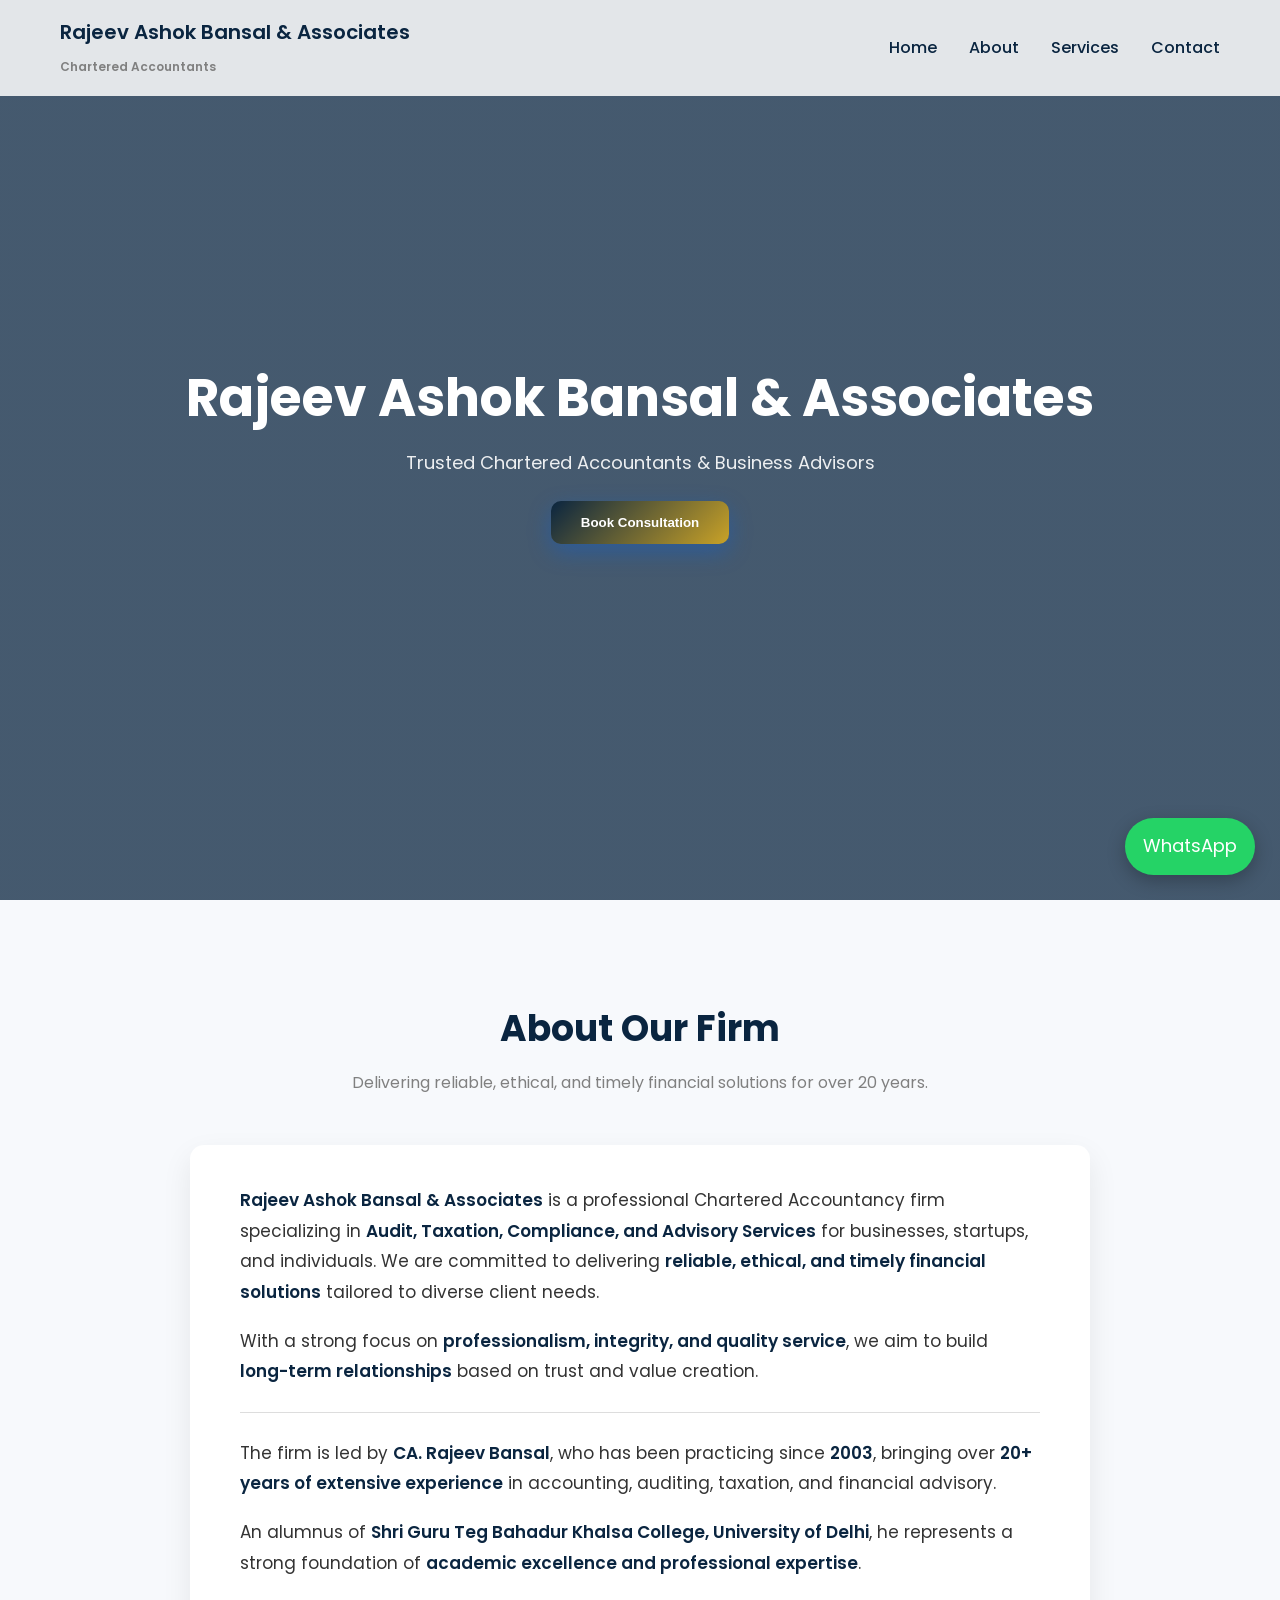
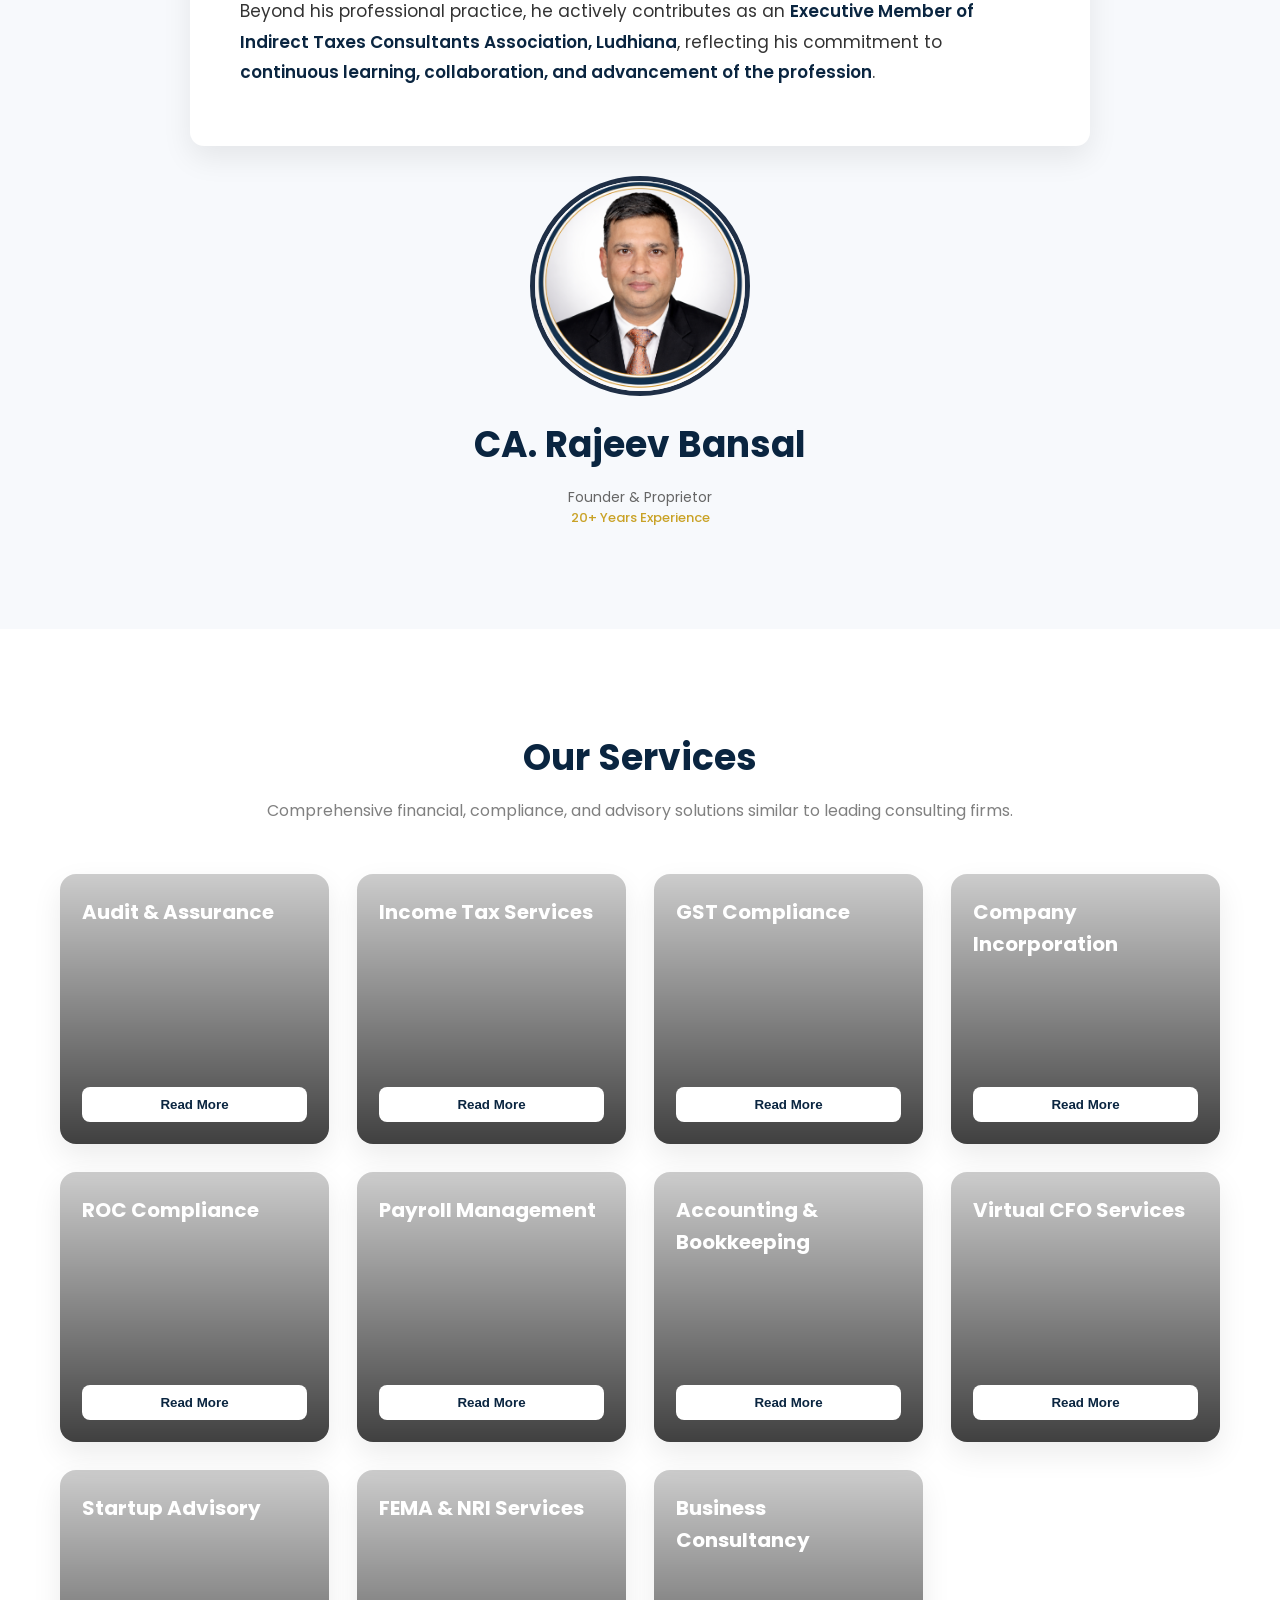
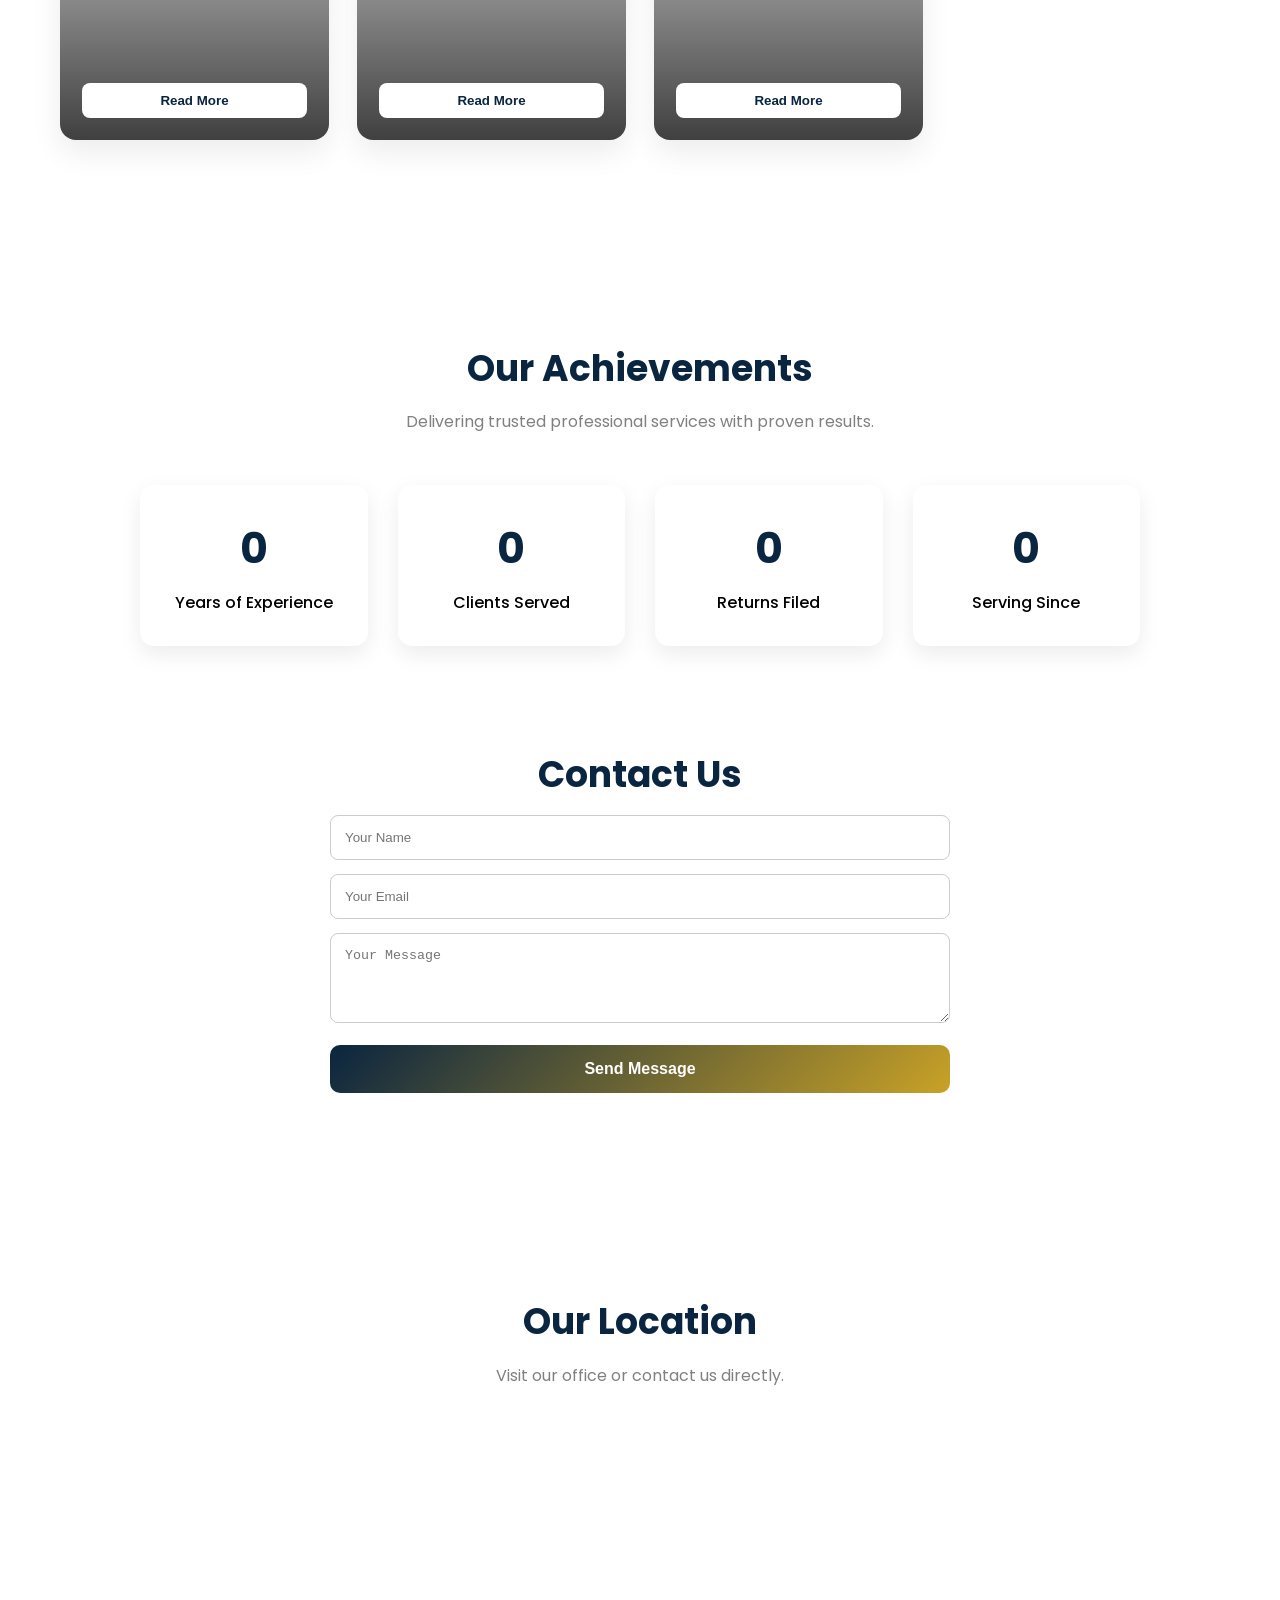
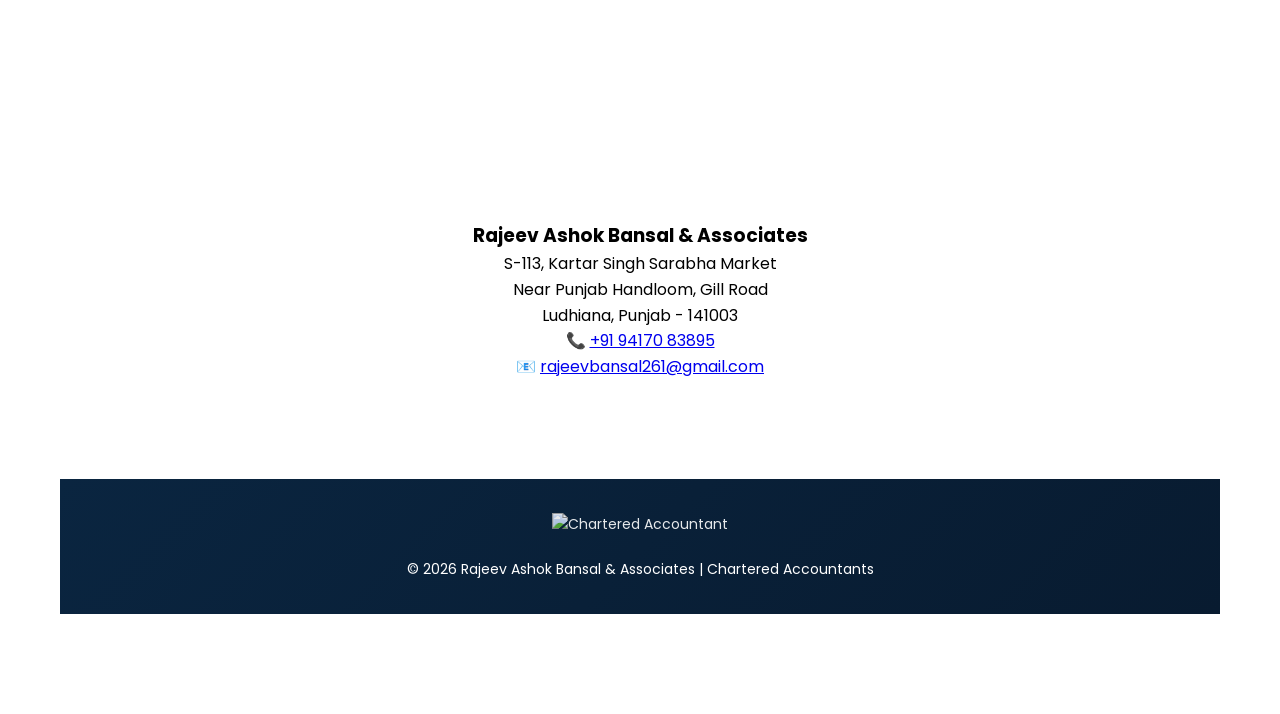
==== index.html @ c1b46bd1 "Update index.html" ====
<!DOCTYPE html>
<html lang="en">
<head>
<meta charset="UTF-8">
<meta name="viewport" content="width=device-width, initial-scale=1.0">
<title>Rajeev Ashok Bansal & Associates | Chartered Accountants</title>

<link href="https://fonts.googleapis.com/css2?family=Poppins:wght@300;400;500;600;700&display=swap" rel="stylesheet">
<link rel="stylesheet" href="https://unpkg.com/aos@2.3.1/dist/aos.css"/>


<style>

:root {
  --primary: #0A2540;
  --dark: #0A2540;
  --light: #F9FAFB;
  --accent: #C9A227;
}

* {
  margin: 0;
  padding: 0;
  box-sizing: border-box;
}

html {
  scroll-behavior: smooth;
}

body {
  font-family: 'Poppins', sans-serif;
  line-height: 1.6;
 background: #F4F6F9;
}

.container {
  max-width: 1200px;
  margin: auto;
}

/* HEADER */

header {
  position: fixed;
  width: 100%;
  top: 0;
  z-index: 1000;
  display: flex;
  justify-content: space-between;
  align-items: center;
  padding: 16px 60px;
  backdrop-filter: blur(14px);
  background: rgba(255,255,255,0.85);
  transition: all 0.3s ease;
}

header.sticky {
  box-shadow: 0 6px 25px rgba(0,0,0,0.1);
}

.logo {
  font-size: 20px;
  font-weight: 600;
  color: var(--dark);
}

.sub-logo {
  font-size: 12px;
  color: gray;
}

nav a {
  margin-left: 28px;
  text-decoration: none;
  color: var(--dark);
  font-weight: 500;
  position: relative;
  transition: 0.3s;
}

nav a:hover {
  color: var(--primary);
}

nav a::after {
  content: "";
  position: absolute;
  width: 0%;
  height: 2px;
  bottom: -6px;
  left: 0;
  background: var(--primary);
  transition: 0.3s;
}

nav a:hover::after {
  width: 100%;
}

/* HERO */

.hero {
  height: 100vh;
  background: linear-gradient(rgba(10,37,64,0.75), rgba(10,37,64,0.75)),
  url("https://images.unsplash.com/photo-1554224154-26032ffc0d07") center/cover;
  display: flex;
  align-items: center;
  justify-content: center;
  text-align: center;
  color: white;
}

.hero h1 {
  font-size: 52px;
  font-weight: 700;
  animation: fadeSlide 1.2s ease forwards;
}

.hero p {
  margin-top: 10px;
  font-size: 18px;
  opacity: 0.9;
}

.hero button {
  margin-top: 24px;
  padding: 14px 30px;
  border-radius: 10px;
  border: none;
  background: linear-gradient(135deg, var(--primary), var(--accent));
  color: white;
  cursor: pointer;
  font-weight: 600;
  transition: all 0.3s ease;
  box-shadow: 0 8px 22px rgba(11,94,215,0.4);
}

.hero button:hover {
  transform: translateY(-3px) scale(1.03);
}

@keyframes fadeSlide {
  from {
    opacity: 0;
    transform: translateY(40px);
  }
  to {
    opacity: 1;
    transform: translateY(0);
  }
}

section {
  padding: 100px 60px;
}

h2 {
  text-align: center;
  margin-bottom: 12px;
  font-size: 36px;
  color: var(--dark);
}

.subtitle {
  text-align: center;
  color: gray;
  margin-bottom: 50px;
  font-size: 16px;
}

/* SERVICES */

.services {
  background: #FFFFFF;
}

.service-grid {
  display: grid;
  grid-template-columns: repeat(auto-fit, minmax(260px, 1fr));
  gap: 28px;
}

.card {
  height: 270px;
  background-size: cover;
  background-position: center;
  border-radius: 16px;
  overflow: hidden;
  position: relative;
  transition: all 0.35s ease;
}

.card::before {
  content: "";
  position: absolute;
  inset: 0;
  background: linear-gradient(to top, rgba(0,0,0,0.75), rgba(0,0,0,0.2));
}

.card:hover {
  transform: translateY(-8px) scale(1.02);
  box-shadow: 0 18px 40px rgba(0,0,0,0.25);
}

.card-inner {
  height: 100%;
  color: white;
  padding: 22px;
  display: flex;
  flex-direction: column;
  justify-content: space-between;
  position: relative;
  z-index: 1;
}

.card h3 {
  font-size: 20px;
}

.card button {
  padding: 10px;
  border-radius: 8px;
  border: none;
  background: white;
  color: var(--dark);
  font-weight: 600;
  cursor: pointer;
  transition: 0.3s;
}

.card button:hover {
  background: var(--primary);
  color: white;
}

.card-popup {
  display: none;
  position: absolute;
  top: 12%;
  left: 8%;
  right: 8%;
  background: white;
  color: black;
  padding: 22px;
  border-radius: 12px;
  box-shadow: 0 15px 35px rgba(0,0,0,0.3);
  animation: popupFade 0.3s ease;
}

@keyframes popupFade {
  from { opacity: 0; transform: scale(0.95); }
  to { opacity: 1; transform: scale(1); }
}

.card-popup.open {
  display: block;
}

.close-popup {
  float: right;
  font-size: 20px;
  cursor: pointer;
}

/* WHY US */

.why-grid {
  display: grid;
  grid-template-columns: repeat(auto-fit, minmax(200px, 1fr));
  gap: 24px;
  text-align: center;
}

.why-grid div {
  background: white;
  padding: 28px;
  border-radius: 14px;
  box-shadow: 0 10px 25px rgba(0,0,0,0.08);
  font-weight: 600;
  transition: all 0.3s ease;
}

.why-grid div:hover {
  transform: translateY(-6px) scale(1.03);
}

/* CONTACT */

.contact {
  background: #FFFFFF;
}
  
 .contact form {
  max-width: 620px;
  margin: auto;
}

.contact input,
.contact textarea {
  width: 100%;
  padding: 14px;
  margin-bottom: 14px;
  border-radius: 8px;
  border: 1px solid #ccc;
  transition: 0.3s;
}

.contact input:focus,
.contact textarea:focus {
  border-color: var(--primary);
  outline: none;
  box-shadow: 0 0 0 2px rgba(11,94,215,0.15);
}

.contact button {
  width: 100%;
  padding: 15px;
  font-size: 16px;
  border-radius: 10px;
  border: none;
  background: linear-gradient(135deg, var(--primary), var(--accent));
  color: white;
  font-weight: 600;
  cursor: pointer;
  transition: 0.3s;
}

.contact button:hover {
  transform: translateY(-2px);
}

/* FOOTER */

footer {
  background: linear-gradient(135deg, #0a2540, #081b30);
  color: white;
  text-align: center;
  padding: 34px;
  font-size: 14px;
}

/* WHATSAPP BUTTON */

.whatsapp {
  position: fixed;
  bottom: 25px;
  right: 25px;
  background: #25D366;
  color: white;
  padding: 14px 18px;
  border-radius: 50px;
  font-size: 18px;
  text-decoration: none;
  box-shadow: 0 6px 18px rgba(0,0,0,0.25);
  animation: pulse 2s infinite;
}

@keyframes pulse {
  0% { box-shadow: 0 0 0 0 rgba(37,211,102,0.7); }
  70% { box-shadow: 0 0 0 15px rgba(37,211,102,0); }
  100% { box-shadow: 0 0 0 0 rgba(37,211,102,0); }
}

/* MOBILE */

@media(max-width:768px) {

header {
  padding: 12px 20px;
}

.hero h1 {
  font-size: 34px;
}

section {
  padding: 80px 22px;
}

}

/* LOADING SCREEN */

#loader {
  position: fixed;
  top: 0;
  left: 0;
  width: 100%;
  height: 100%;
  background: white;
  display: flex;
  justify-content: center;
  align-items: center;
  z-index: 9999;
  transition: opacity 0.6s ease;
}

.loader-spinner {
  width: 60px;
  height: 60px;
  border: 6px solid #f3f3f3;
  border-top: 6px solid #0b5ed7;
  border-radius: 50%;
  animation: spin 1s linear infinite;
}

@keyframes spin {
  0% { transform: rotate(0deg); }
  100% { transform: rotate(360deg); }
}


/* ABOUT SECTION IMPROVEMENT */

.about-container {
  max-width: 900px;
  margin: auto;
  background: white;
  padding: 40px 50px;
  border-radius: 14px;
  box-shadow: 0 8px 25px rgba(0,0,0,0.08);
  line-height: 1.8;
  font-size: 17px;
  color: #333;
}

.about-container p {
  margin-bottom: 18px;
  text-align: left;
}

#about {
  background: #f7f9fc;
}

 .about-container {
    overflow: hidden;   /* stops image spilling out */
    text-align: center;
} 
.about-container strong {
    color: #0A2540;
    font-weight: 600;
}

.about-container hr {
    margin: 25px 0;
    border: none;
    height: 1px;
    background: #ddd;
}
.card, .about-container, .stats-grid div {
    box-shadow: 0 12px 30px rgba(0,0,0,0.08);
}
  
/* STATS SECTION */

.stats {
  background: #ffffff;
  text-align: center;
}

.stats-grid {
  display: grid;
  grid-template-columns: repeat(auto-fit, minmax(220px, 1fr));
  gap: 30px;
  max-width: 1000px;
  margin: auto;
}

.stats-grid div {
  background: white;
  padding: 30px;
  border-radius: 14px;
  box-shadow: 0 8px 22px rgba(0,0,0,0.08);
  transition: 0.3s;
}

.stats-grid div:hover {
  transform: translateY(-6px);
}

.counter {
  font-size: 42px;
  font-weight: 700;
  color: var(--primary);
}

.stats-grid p {
  margin-top: 8px;
  font-weight: 500;
}
  
.profile-section {
    text-align: center;
    margin-top: 30px;
}

.profile-section h2,
.profile-section p {
    text-align: center;
}
  
/* Circle container */
.profile-wrapper {
    width: 220px;
    height: 220px;
    margin: 20px auto;
    border-radius: 50%;
    overflow: hidden;
    border: 5px solid #1f2f46;
}

/* Image inside */
.profile-wrapper img {
    width: 100%;
    height: 100%;
    object-fit: cover;
    object-position: 55% center; /* 🔥 shifts image LEFT → fixes right cut */
}

 .designation {
  font-size: 14px;
  color: #666;
}

.experience {
  font-size: 13px;
  color: #C9A227;
  font-weight: 500;
}
  
/* MOBILE NAVBAR FIX */

.menu-toggle {
  display: none;
  font-size: 26px;
  cursor: pointer;
  font-weight: bold;
}

/* Mobile Responsive Navbar */

@media (max-width: 768px) {

  header {
    flex-direction: column;
    align-items: flex-start;
  }

  .logo {
    font-size: 16px;
    line-height: 1.3;
  }

  .sub-logo {
    font-size: 11px;
  }

  nav {
    width: 100%;
    display: none;
    flex-direction: column;
    margin-top: 10px;
  }

  nav a {
    margin: 12px 0;
    padding: 10px 0;
    border-bottom: 1px solid #eee;
    width: 100%;
  }

  nav.active {
    display: flex;
  }

  .menu-toggle {
    display: block;
    position: absolute;
    right: 20px;
    top: 18px;
  }

}
  
body {
  overflow-x: hidden;
}

.footer-ca-logo {
  width: 40px;
  opacity: 0.9;
}
  
</style>


</head>

<body>

<div id="loader">
  <div class="loader-spinner"></div>
</div>
  
<header>

<div class="logo">
Rajeev Ashok Bansal & Associates<br>
<span class="sub-logo">Chartered Accountants</span>
</div>

<div class="menu-toggle" onclick="toggleMenu()">
☰
</div>

<nav id="navMenu">
<a href="#">Home</a>
<a href="#about">About</a>
<a href="#services">Services</a>
<a href="#contact">Contact</a>
</nav>

</header>

<section class="hero">

<div data-aos="fade-up">

<h1>
Rajeev Ashok Bansal & Associates
</h1>

<p>
Trusted Chartered Accountants & Business Advisors
</p>

<button onclick="location.href='#contact'">
Book Consultation
</button>

</div>

</section>

<section id="about">

<h2>
About Our Firm
</h2>

<p class="subtitle">
Delivering reliable, ethical, and timely financial solutions for over 20 years.
</p>

<div class="about-container">

<p>
<strong>Rajeev Ashok Bansal & Associates</strong> is a professional Chartered Accountancy firm specializing in 
<strong>Audit, Taxation, Compliance, and Advisory Services</strong> for businesses, startups, and individuals.
We are committed to delivering <strong>reliable, ethical, and timely financial solutions</strong> tailored to diverse client needs.
</p>

<p>
With a strong focus on <strong>professionalism, integrity, and quality service</strong>, we aim to build 
<strong>long-term relationships</strong> based on trust and value creation.
</p>

<hr>

<p>
The firm is led by <strong>CA. Rajeev Bansal</strong>, who has been practicing since <strong>2003</strong>, 
bringing over <strong>20+ years of extensive experience</strong> in accounting, auditing, taxation, and financial advisory.
</p>

<p>
An alumnus of <strong>Shri Guru Teg Bahadur Khalsa College, University of Delhi</strong>, 
he represents a strong foundation of <strong>academic excellence and professional expertise</strong>.
</p>

<p>
Beyond his professional practice, he actively contributes as an <strong>Executive Member of Indirect Taxes Consultants Association, Ludhiana</strong>, 
reflecting his commitment to <strong>continuous learning, collaboration, and advancement of the profession</strong>.
</p>

</div>
  
<div class="profile-section">

    <div class="profile-wrapper">
        <img src="rajeev bansal.png" alt="CA Rajeev Bansal">
    </div>

   <h2>CA. Rajeev Bansal</h2>
<p class="designation">Founder & Proprietor</p>
<p class="experience">20+ Years Experience</p>

</div>
  
</section> 
</section>

<section id="services" class="services">

<h2>
Our Services
</h2>

<p class="subtitle">
Comprehensive financial, compliance, and advisory solutions similar to leading consulting firms.
</p>

<div class="service-grid" id="service-grid"></div>

</section>

<section class="stats">

<h2>
Our Achievements
</h2>

<p class="subtitle">
Delivering trusted professional services with proven results.
</p>

<div class="stats-grid">

<div>
<h3 class="counter" data-target="23">0</h3>
<p>Years of Experience</p>
</div>

<div>
<h3 class="counter" data-target="500">0</h3>
<p>Clients Served</p>
</div>

<div>
<h3 class="counter" data-target="100000">0</h3>
<p>Returns Filed</p>
</div>

<div>
<h3 class="counter" data-target="2003">0</h3>
<p>Serving Since</p>
</div>

</div>

<section id="contact" class="contact">

<h2>
Contact Us
</h2>

<form action="https://formspree.io/f/xbdpdnka" method="POST">

<input type="hidden" name="_subject" value="New Message from Website">

<input type="hidden" name="_captcha" value="false">

<input type="text" name="name" placeholder="Your Name" required>

<input type="email" name="email" placeholder="Your Email" required>

<textarea name="message" placeholder="Your Message" rows="4"></textarea>

<button type="submit">
Send Message
</button>

<input type="hidden" name="_next" value="thank-you.html">
  
</form>

</section>

<section id="location">

<h2>
Our Location
</h2>

<p class="subtitle">
Visit our office or contact us directly.
</p>

<div style="max-width:1000px;margin:auto;text-align:center;">

<iframe
src="https://www.google.com/maps/embed?pb=!1m18!1m12!1m3!1d1513.2771024886206!2d75.85863685131935!3d30.88309796973132!2m3!1f0!2f0!3f0!3m2!1i1024!2i768!4f13.1!3m3!1m2!1s0x391a830008ca4421%3A0x677d862025a2feba!2sCA%20Rajeev%20Ashok%20Bansal%20%26%20Associates!5e0!3m2!1sen!2sin!4v1774724989413!5m2!1sen!2sin"
width="100%"
height="350"
style="border:0;border-radius:12px;"
allowfullscreen=""
loading="lazy"
referrerpolicy="no-referrer-when-downgrade">
</iframe>

<br><br>

<h3>
Rajeev Ashok Bansal & Associates
</h3>

<p>
S-113, Kartar Singh Sarabha Market<br>
Near Punjab Handloom, Gill Road<br>
Ludhiana, Punjab - 141003
</p>

<p>
📞 <a href="tel:+919417083895">
+91 94170 83895
</a>
</p>

<p>
📧 <a href="mailto:rajeevbansal261@gmail.com">
rajeevbansal261@gmail.com
</a>
</p>

</div>

</section>
<footer>

<img src="ca-logo.jpg"
alt="Chartered Accountant"
class="footer-ca-logo">

<br><br>

© 2026 Rajeev Ashok Bansal & Associates | Chartered Accountants

</footer>

<a class="whatsapp" href="https://wa.me/919417083895" target="_blank">
WhatsApp
</a>

<script src="https://unpkg.com/aos@2.3.1/dist/aos.js"></script>

<script>

AOS.init({
  duration: 1000,
  once: true
});

window.addEventListener("scroll", function () {
  document.querySelector("header")
  .classList.toggle("sticky", window.scrollY > 50);
});

const services = [

{
id: "audit",
name: "Audit & Assurance",
img: "https://images.unsplash.com/photo-1554224155-8d04cb21cd6c?w=600",
desc: "Statutory audit, internal audit, tax audit, and compliance reviews for businesses."
},

{
id: "tax",
name: "Income Tax Services",
img: "https://images.unsplash.com/photo-1579621970563-ebec7560ff3e?w=600",
desc: "Income tax return filing, planning, and advisory for individuals and companies."
},

{
id: "gst",
name: "GST Compliance",
img: "https://images.unsplash.com/photo-1554224154-22dec7ec8818?w=600",
desc: "GST registration, return filing, reconciliation, and litigation support."
},

{
id: "company",
name: "Company Incorporation",
img: "https://images.unsplash.com/photo-1454165804606-c3d57bc86b40?w=600",
desc: "Private limited company, LLP, and startup registration services."
},

{
id: "roc",
name: "ROC Compliance",
img: "https://images.unsplash.com/photo-1552664730-d307ca884978?w=600",
desc: "Annual filings, director compliance, and corporate governance support."
},

{
id: "payroll",
name: "Payroll Management",
img: "https://images.unsplash.com/photo-1497366216548-37526070297c?w=600",
desc: "Salary processing, PF, ESI compliance, and payroll outsourcing."
},

{
id: "accounting",
name: "Accounting & Bookkeeping",
img: "https://images.unsplash.com/photo-1554224155-1696413565d3?w=600",
desc: "Complete accounting and bookkeeping services for SMEs and startups."
},

{
id: "vcfo",
name: "Virtual CFO Services",
img: "https://images.unsplash.com/photo-1591696331111-ef9586a5b17a?w=600",
desc: "Financial planning, MIS reporting, budgeting, and strategic advisory."
},

{
id: "startup",
name: "Startup Advisory",
img: "https://images.unsplash.com/photo-1559136555-9303baea8ebd?w=600",
desc: "Business structuring, funding support, and compliance setup."
},

{
id: "fema",
name: "FEMA & NRI Services",
img: "https://images.unsplash.com/photo-1526304640581-d334cdbbf45e?w=600",
desc: "FEMA compliance, NRI taxation, and foreign investment advisory."
},

{
id: "consulting",
name: "Business Consultancy",
img: "https://images.unsplash.com/photo-1450101499163-c8848c66ca85?w=600",
desc: "Strategic planning, risk management, and business growth advisory."
}

];

const grid = document.getElementById("service-grid");

services.forEach(svc => {

const card = document.createElement("div");

card.className = "card";

card.style.backgroundImage =
`url('${svc.img}')`;

card.innerHTML = `

<div class="card-inner">

<h3>${svc.name}</h3>

<button onclick="togglePopup(event, '${svc.id}')">
Read More
</button>

<div class="card-popup" id="popup-${svc.id}">

<span class="close-popup"
onclick="closePopup(event, '${svc.id}')">
×
</span>

${svc.desc}

</div>

</div>

`;

grid.appendChild(card);

});

function togglePopup(e, id) {

 e.stopPropagation();

 const popup = document
 .getElementById("popup-" + id);

 document
 .querySelectorAll(".card-popup.open")
 .forEach(p => p.classList.remove("open"));

 popup.classList.toggle("open");

}

function closePopup(e, id) {

 e.stopPropagation();

 document
 .getElementById("popup-" + id)
 .classList.remove("open");

}

</script>

<script>

window.addEventListener("load", function () {

  const loader = document.getElementById("loader");

  loader.style.opacity = "0";

  setTimeout(function () {
    loader.style.display = "none";
  }, 600);

});

</script>

<script>

const counters = document.querySelectorAll('.counter');

let started = false;

const startCounting = () => {
  if (started) return; // prevent repeat
  started = true;

  counters.forEach(counter => {
    counter.innerText = '0';

    const updateCounter = () => {
      const target = +counter.getAttribute('data-target');
      const current = +counter.innerText;
      const increment = target / 100;

      if (current < target) {
        counter.innerText = Math.ceil(current + increment);
        setTimeout(updateCounter, 20);
      } else {
        counter.innerText = target + "+";
}
    };

    updateCounter();
  });
};

const observer = new IntersectionObserver((entries) => {
  entries.forEach(entry => {
    if (entry.isIntersecting) {
      startCounting();
    }
  });
}, {
  threshold: 0.5
});

observer.observe(document.querySelector('.stats'));
</script>

</script>
  
<script>

function toggleMenu() {

  const menu =
  document.getElementById("navMenu");

  menu.classList.toggle("active");

}

</script>
  
</body>
</html>
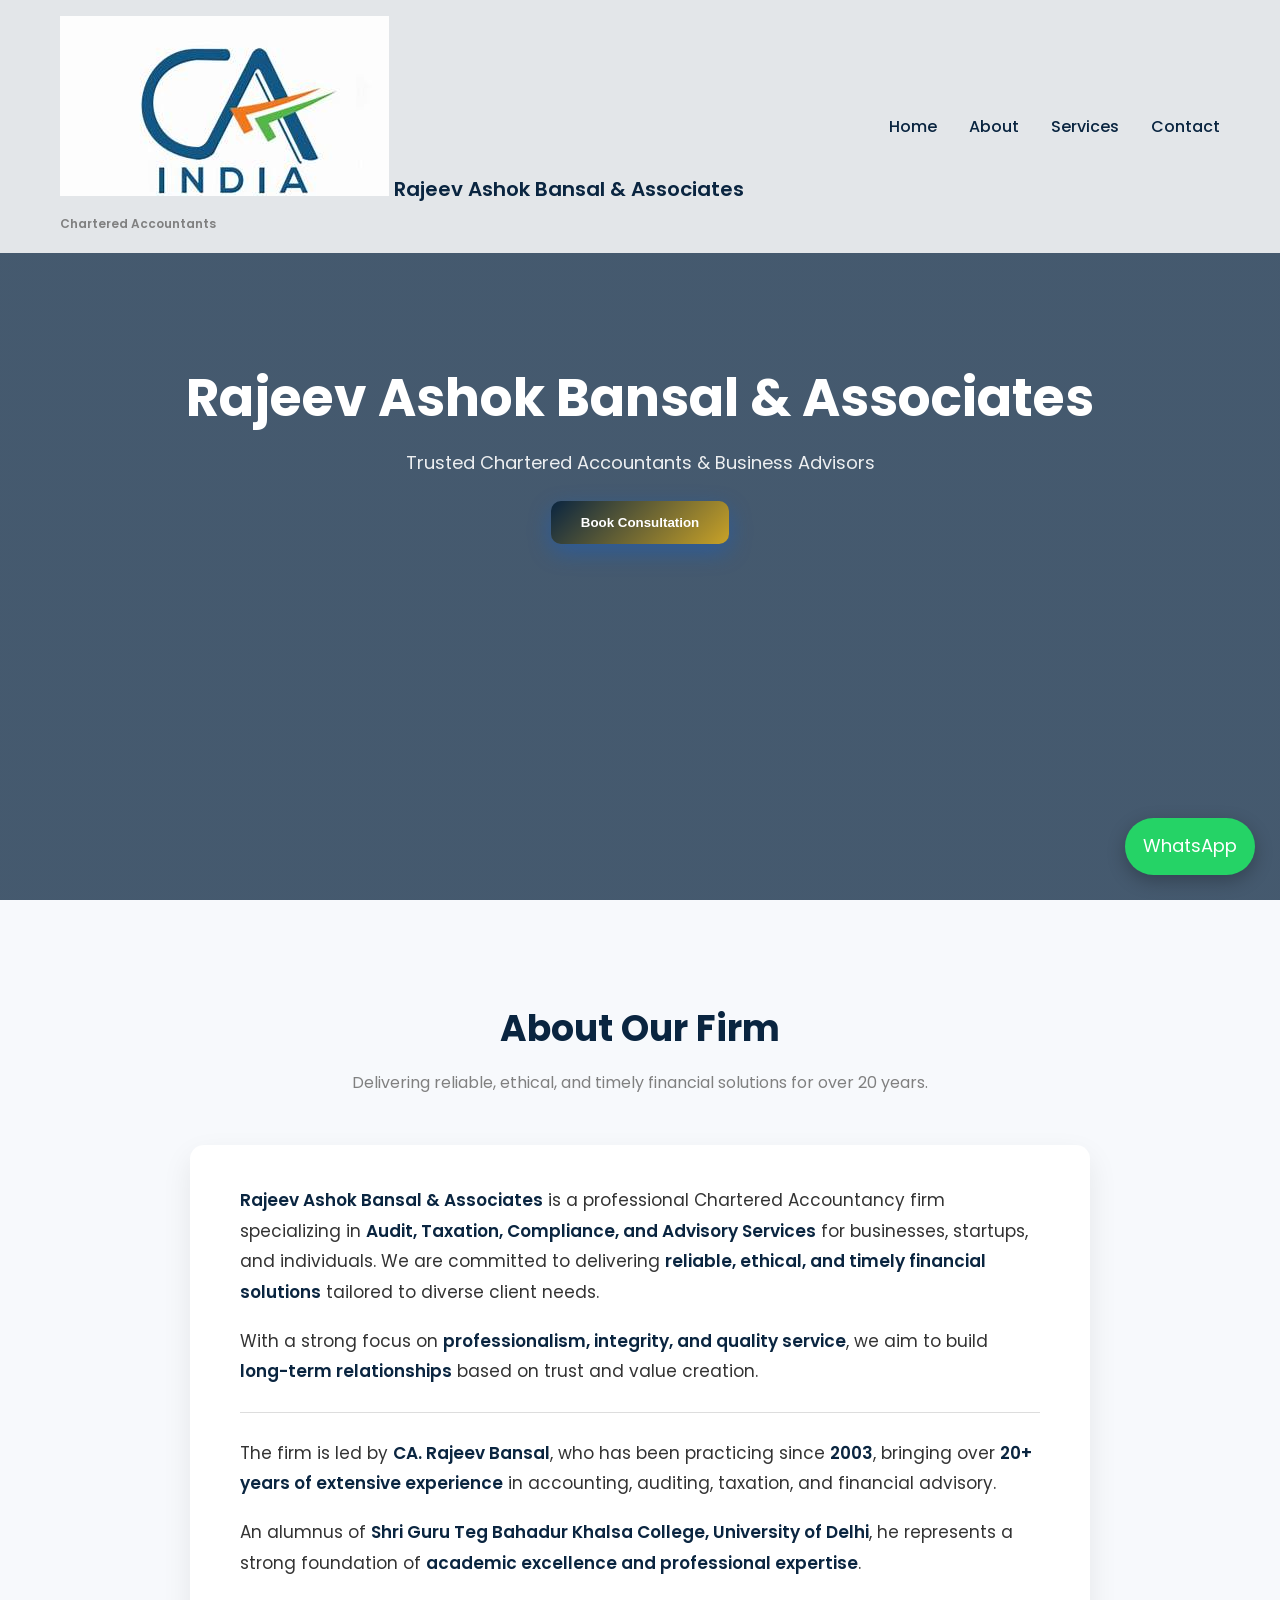
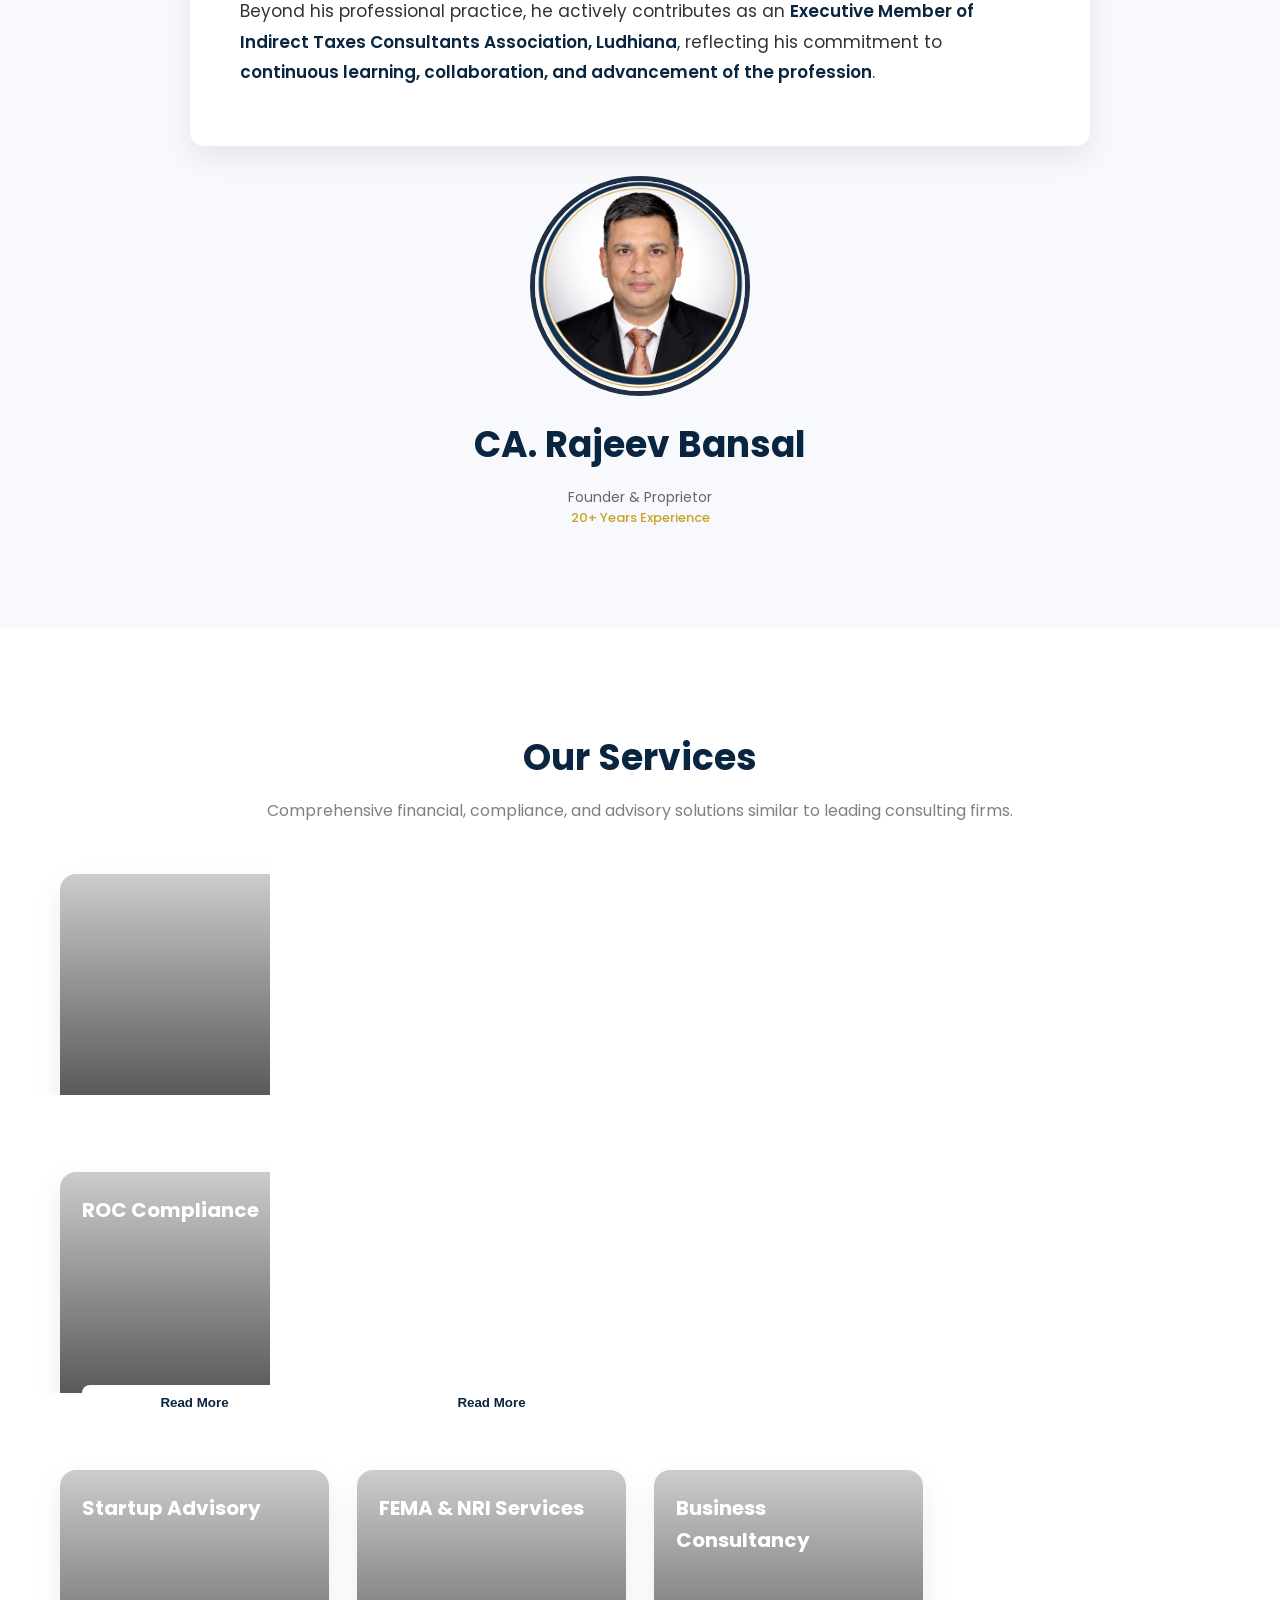
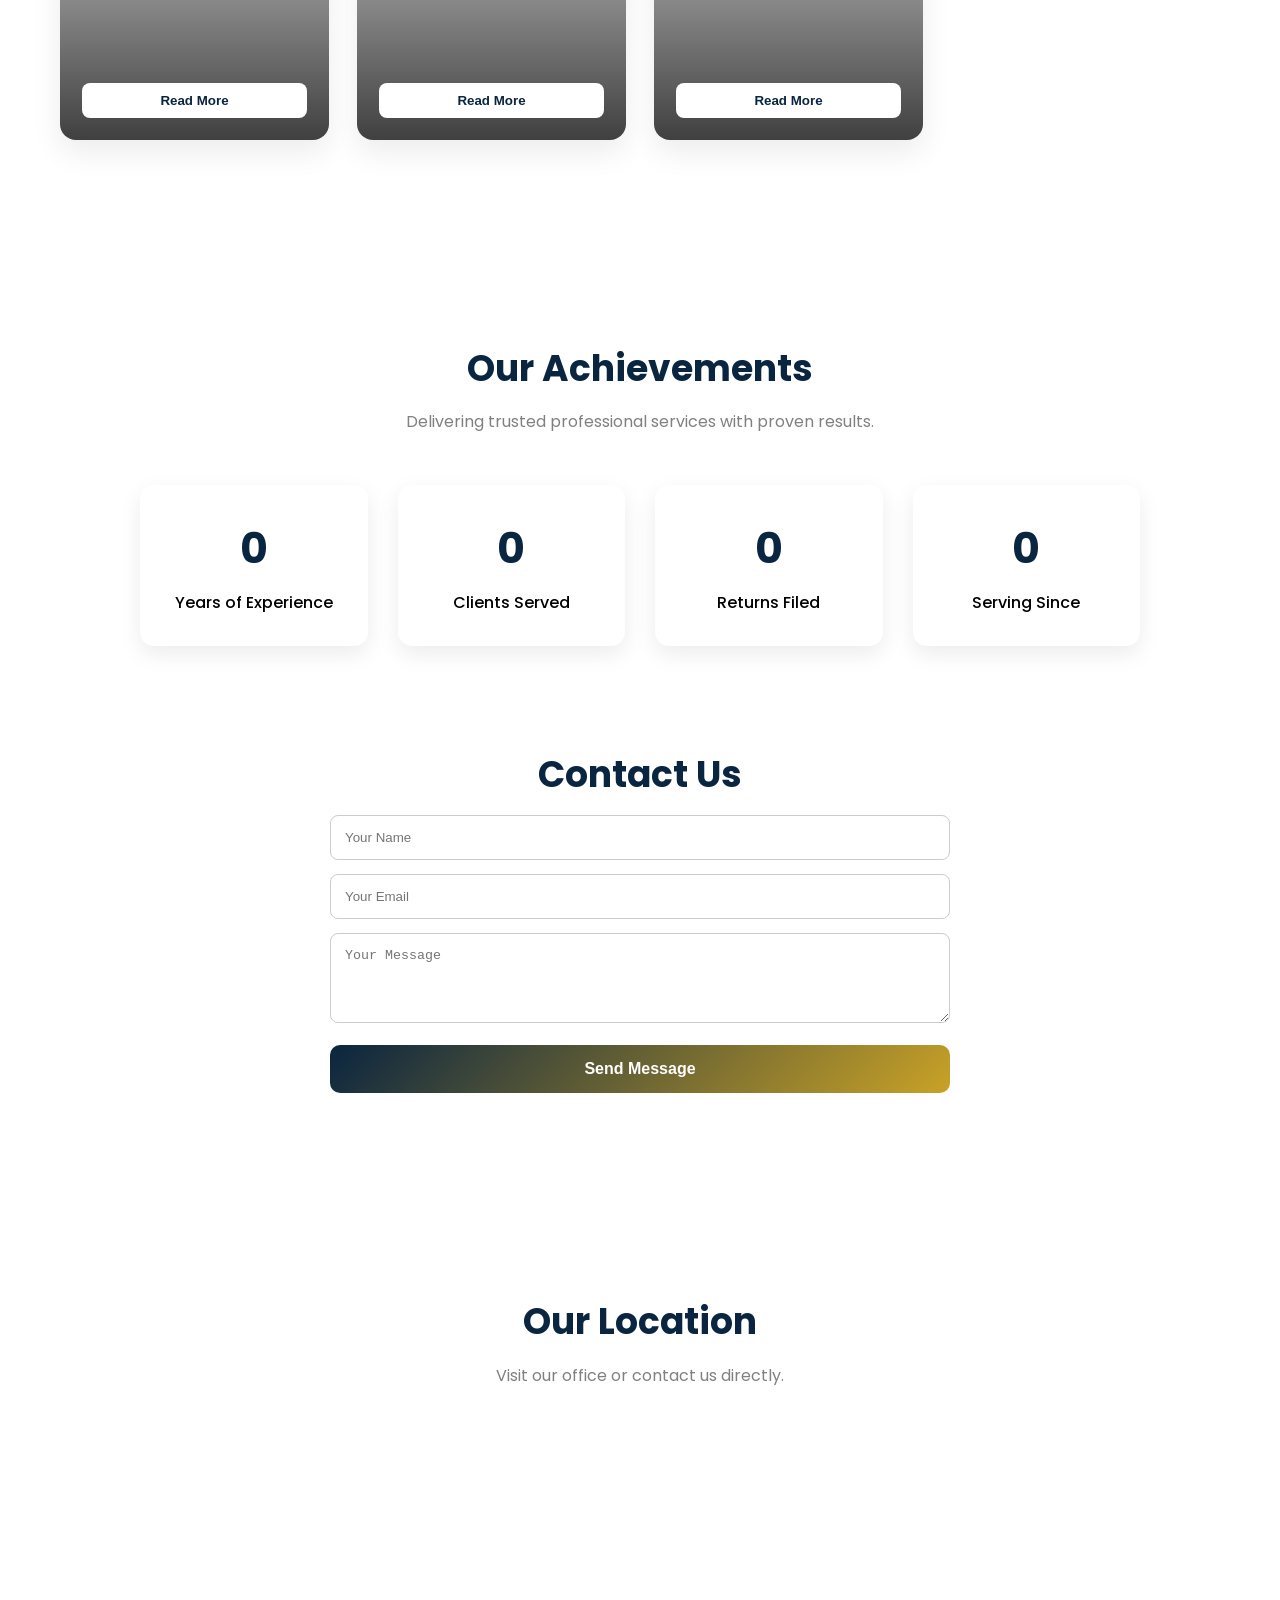
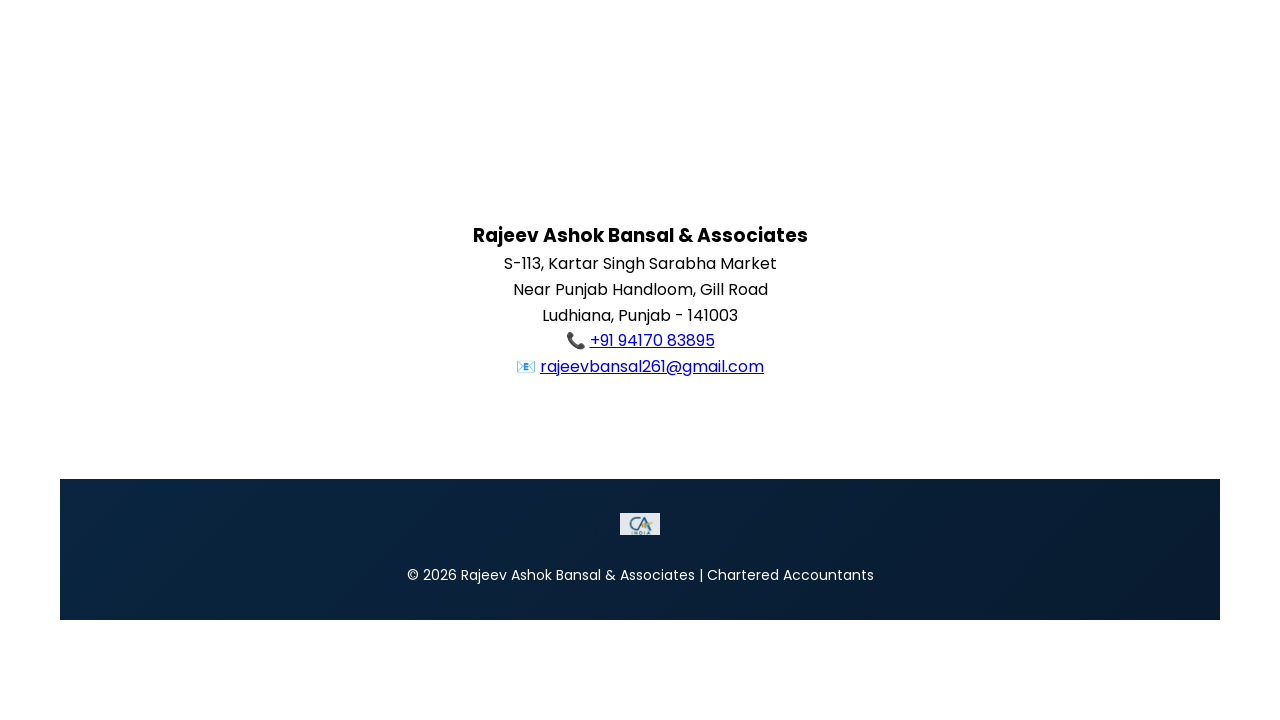
==== commit 8eeb7bc1: "Update index.html" ====
--- a/index.html
+++ b/index.html
@@ -607,8 +607,17 @@
 <header>
 
 <div class="logo">
-Rajeev Ashok Bansal & Associates<br>
-<span class="sub-logo">Chartered Accountants</span>
+
+<img src="ca-logo.jpg"
+alt="CA"
+class="header-ca-logo">
+
+Rajeev Ashok Bansal & Associates
+<br>
+<span class="sub-logo">
+Chartered Accountants
+</span>
+
 </div>
 
 <div class="menu-toggle" onclick="toggleMenu()">
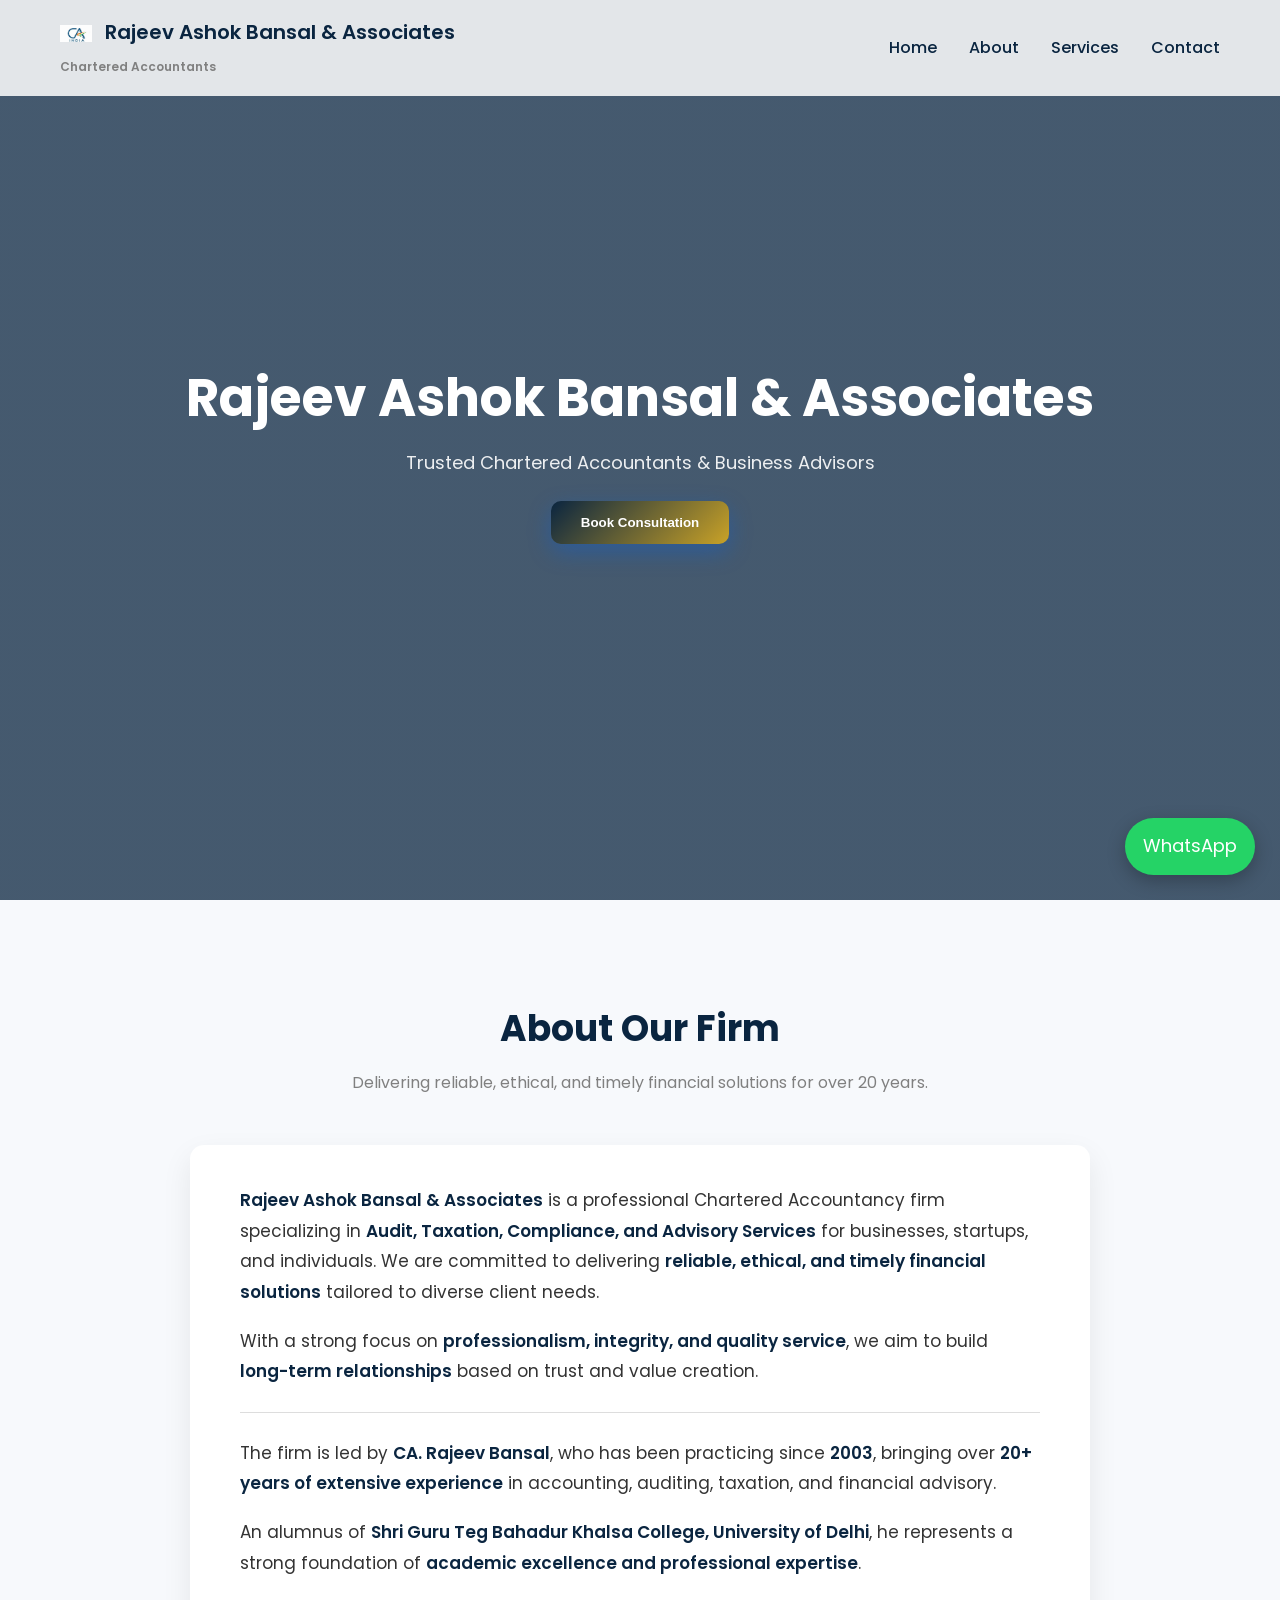
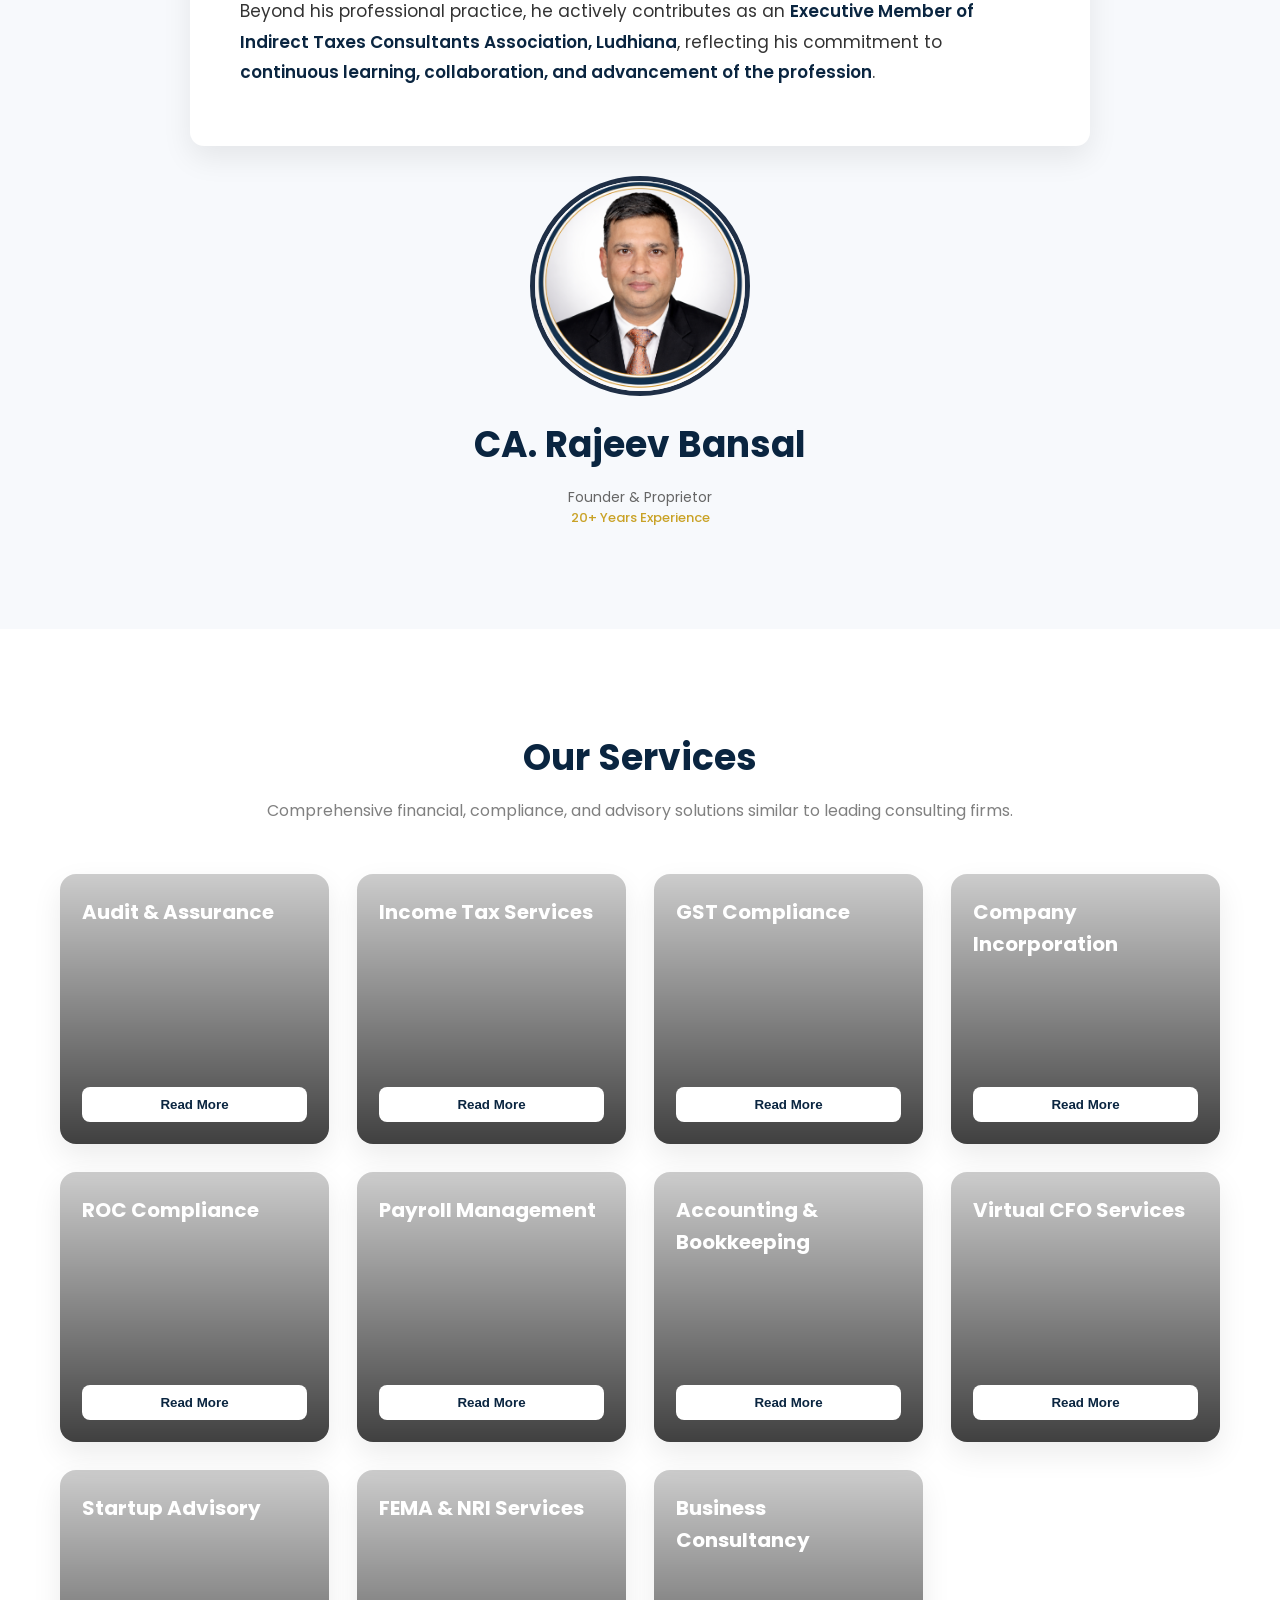
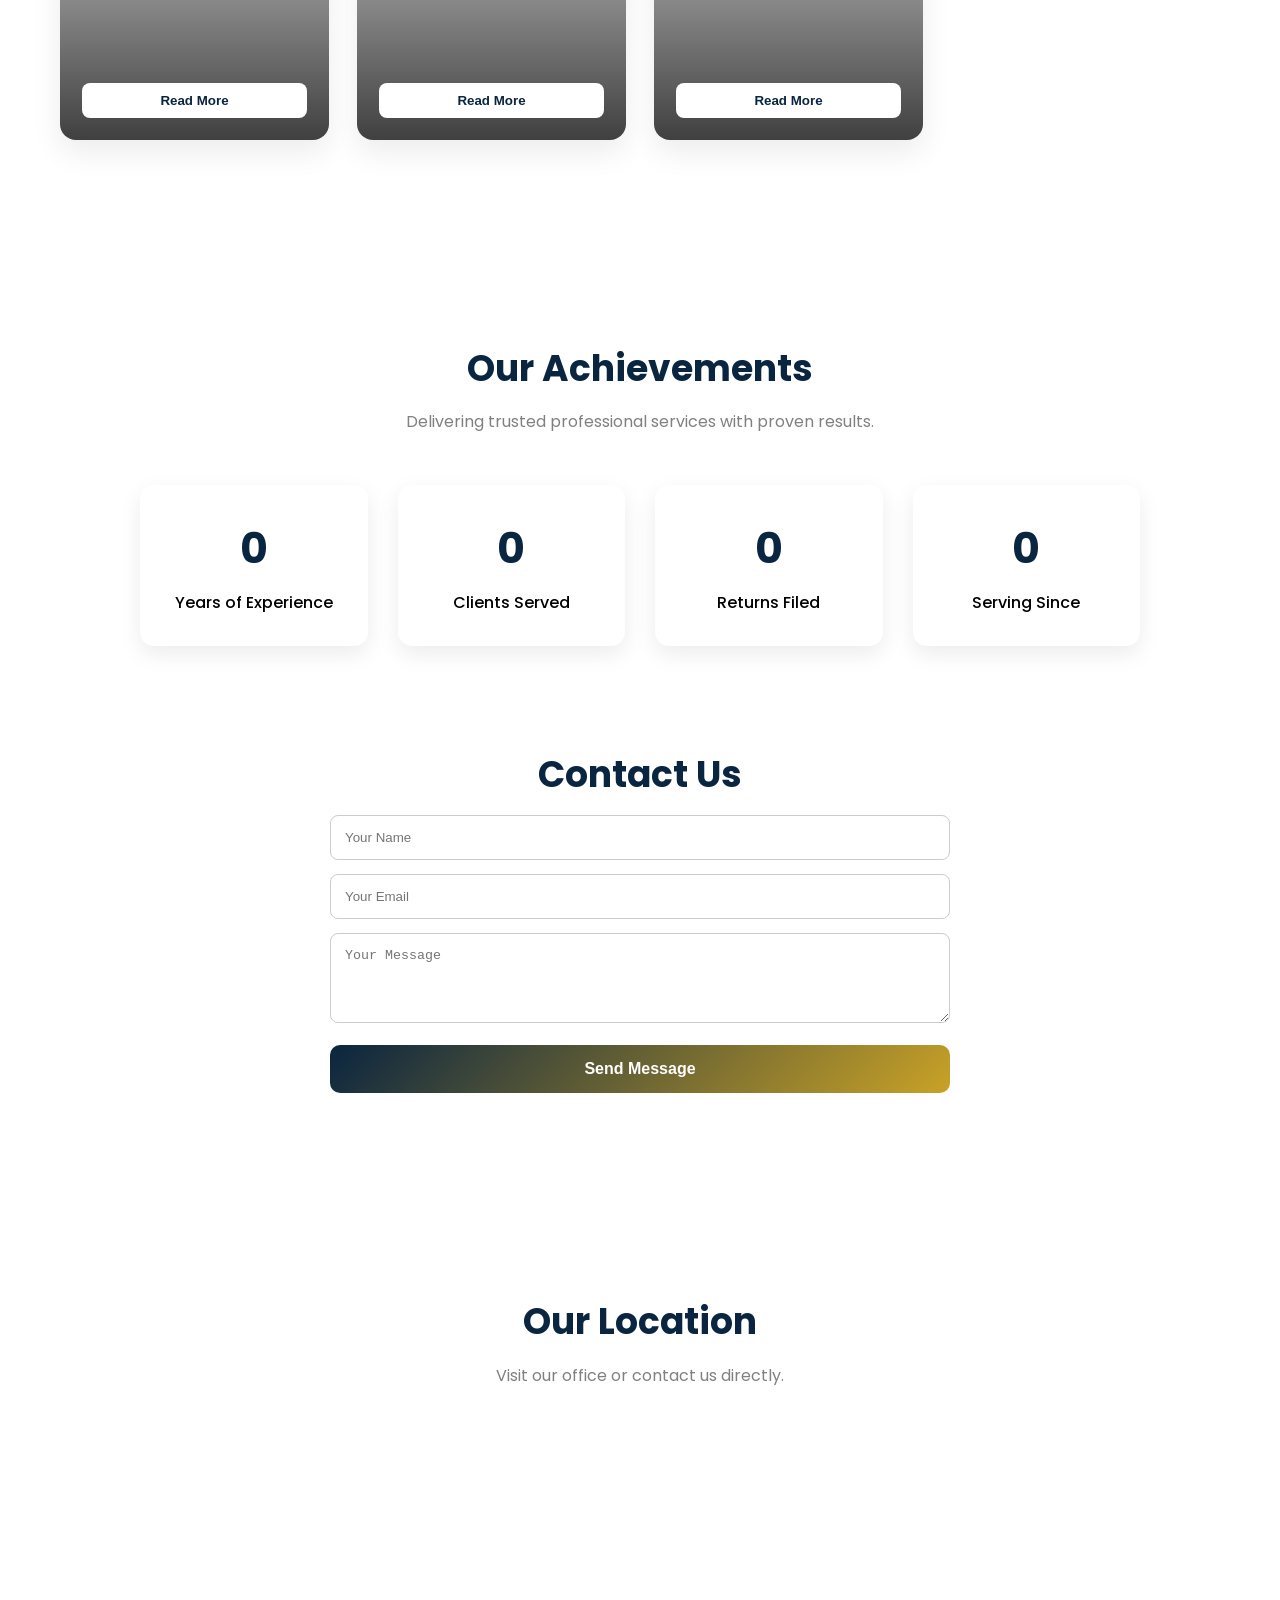
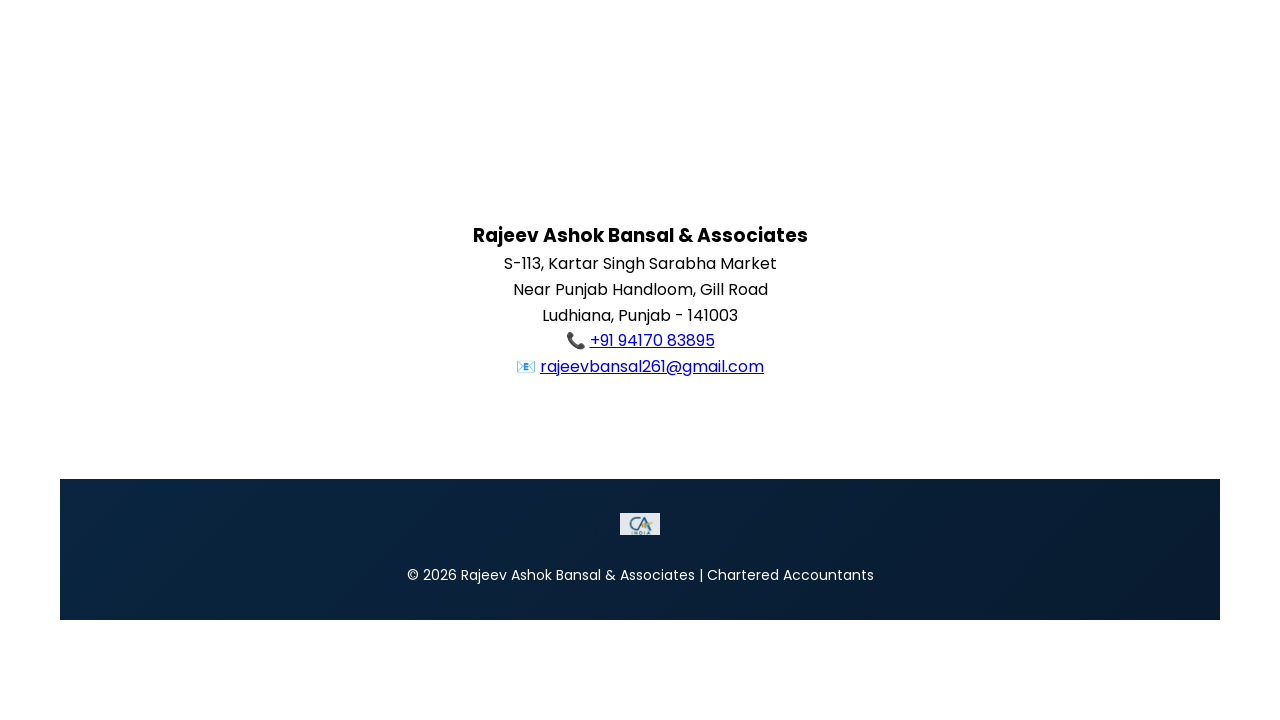
==== commit 5d0b4c12: "Update index.html" ====
--- a/index.html
+++ b/index.html
@@ -593,6 +593,12 @@
   opacity: 0.9;
 }
   
+.header-ca-logo {
+  width: 32px;
+  margin-right: 8px;
+  vertical-align: middle;
+}
+  
 </style>
 
 
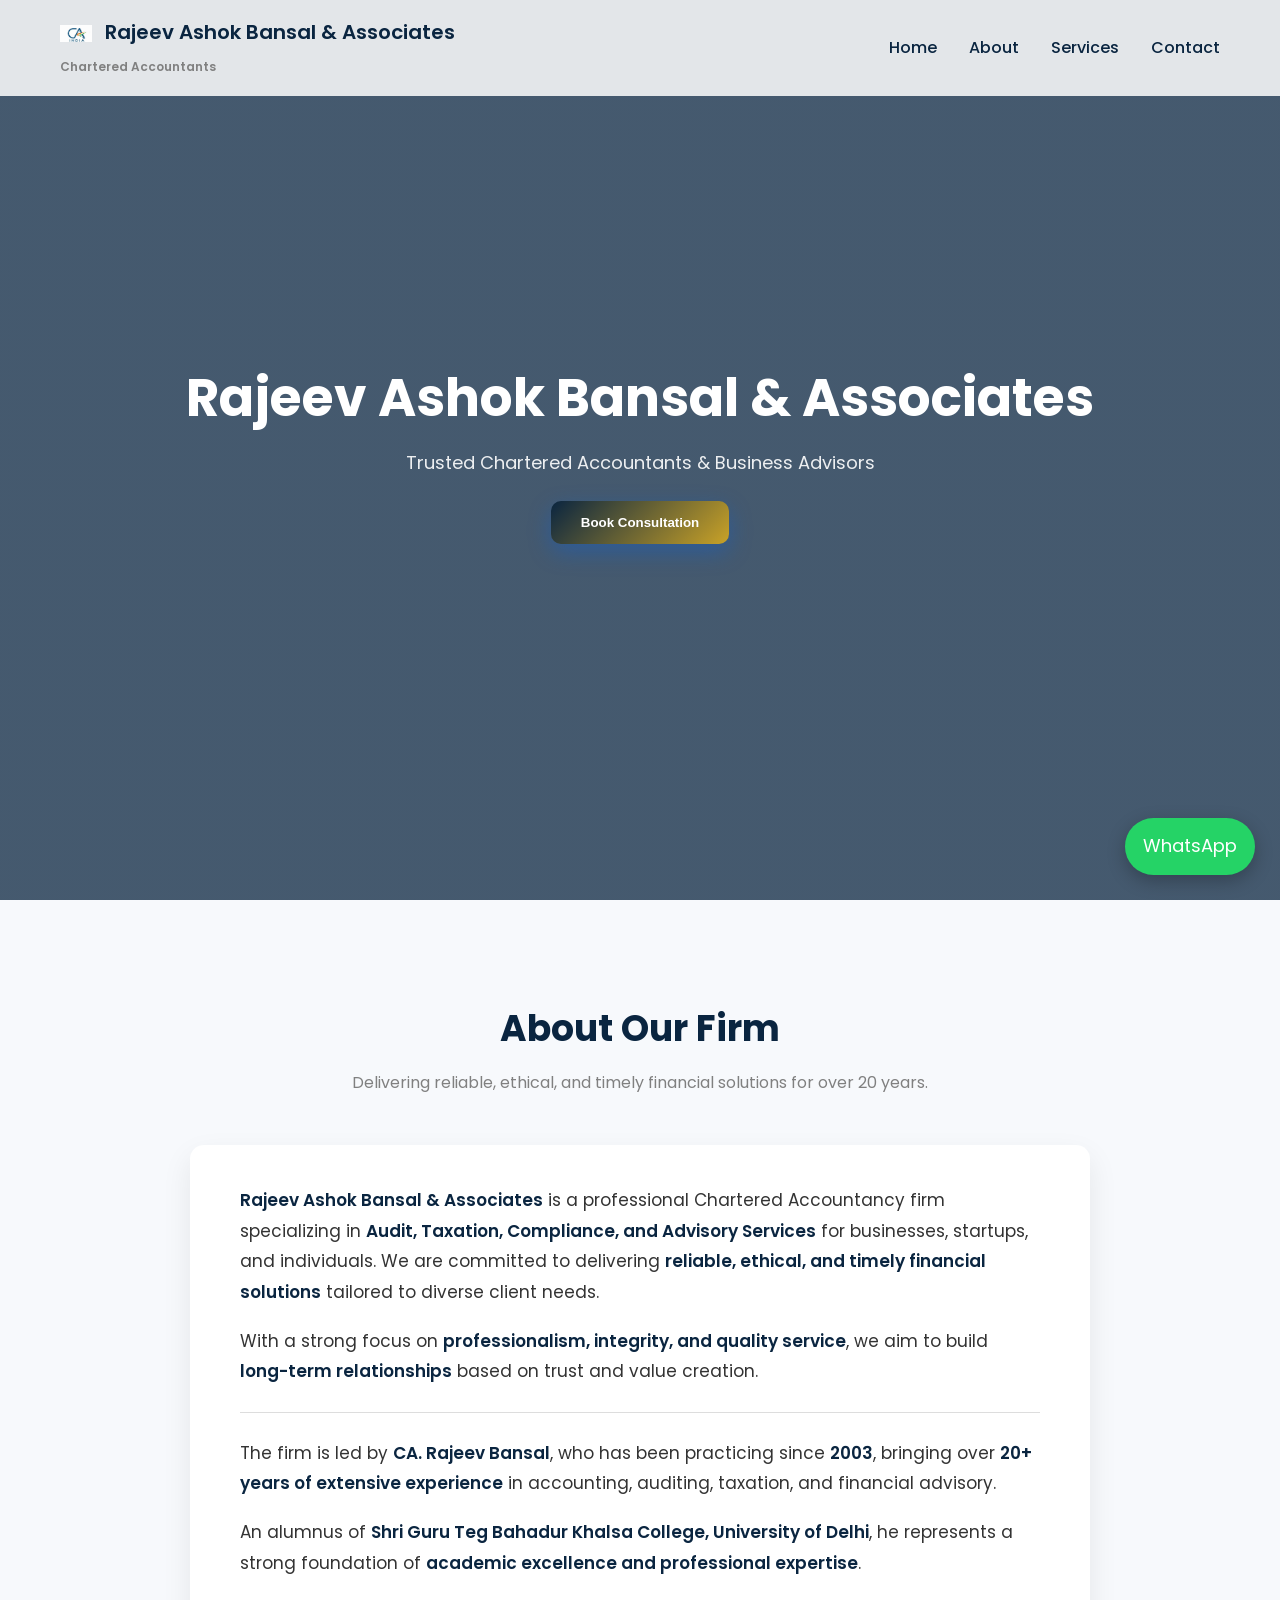
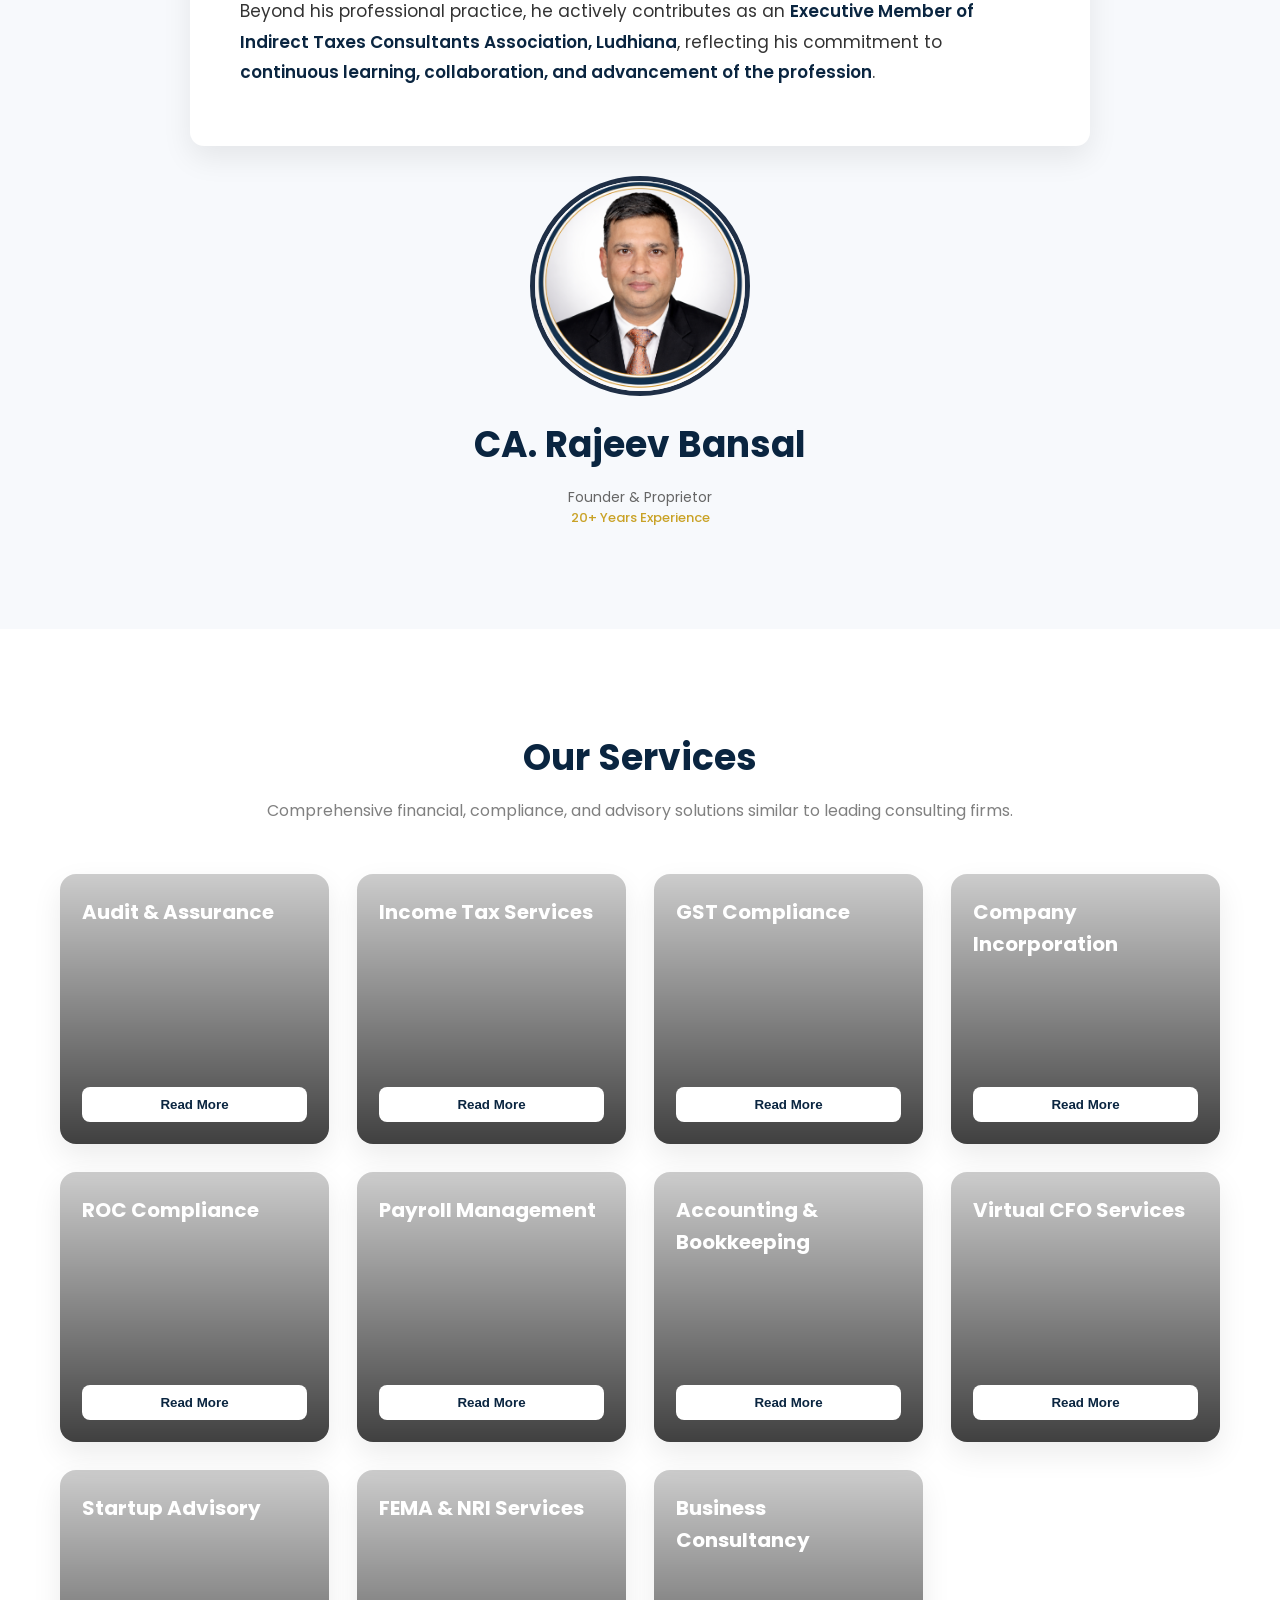
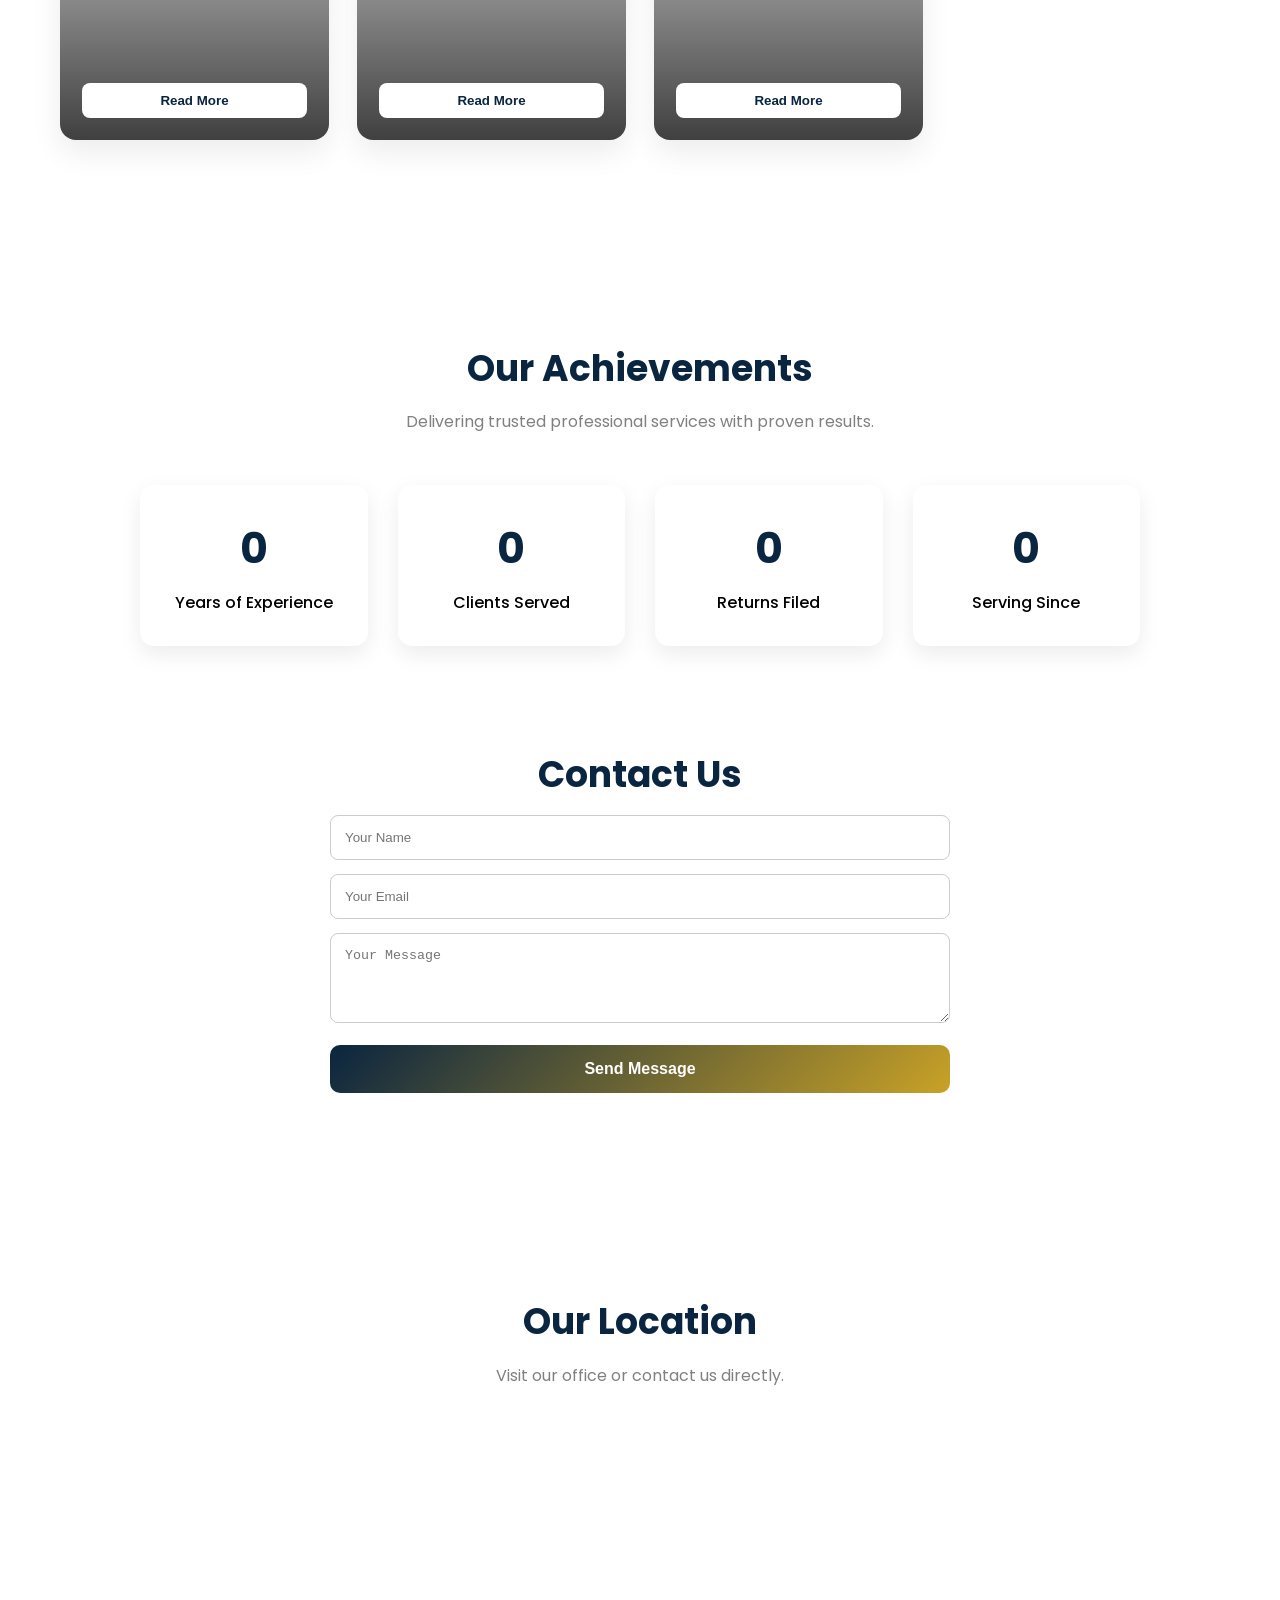
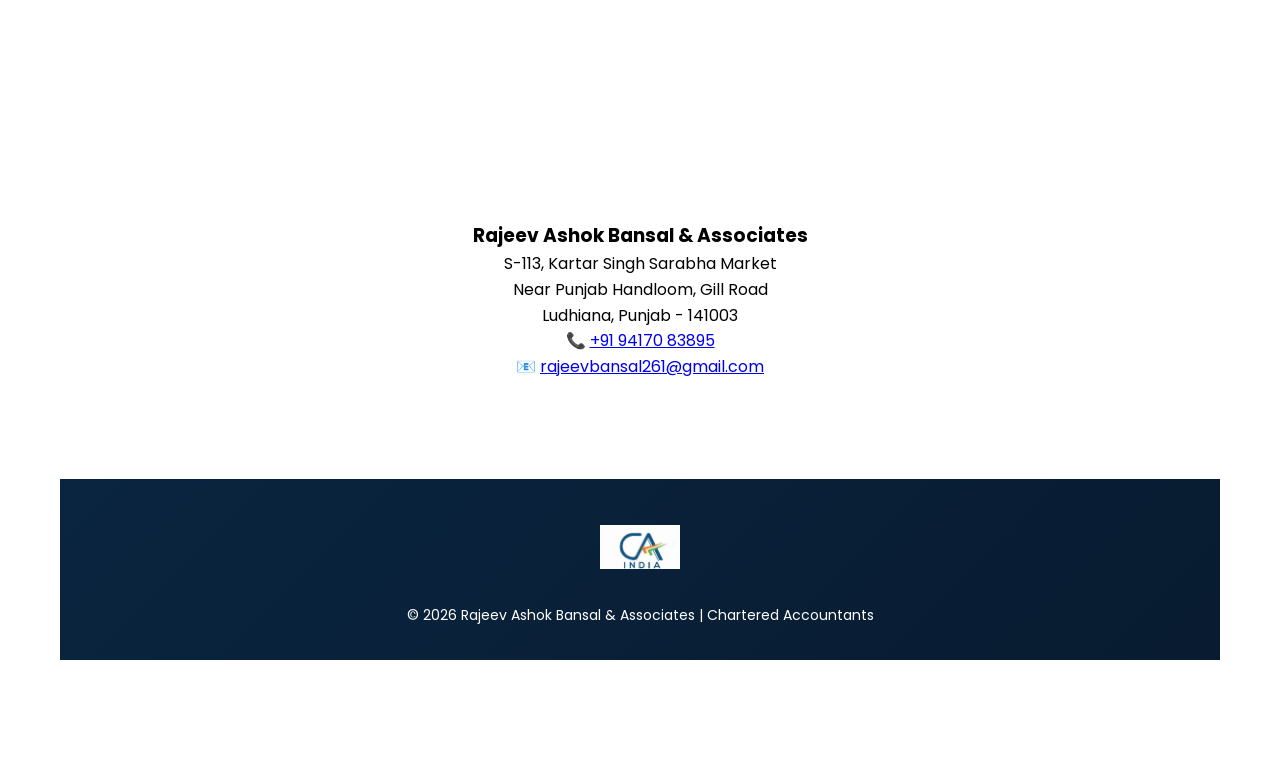
==== commit d112e713: "Update index.html" ====
--- a/index.html
+++ b/index.html
@@ -588,9 +588,21 @@
   overflow-x: hidden;
 }
 
+/* FOOTER CA LOGO */
+
 .footer-ca-logo {
-  width: 40px;
-  opacity: 0.9;
+  width: 80px;
+  margin-top: 12px;
+  margin-bottom: 6px;
+  opacity: 1;
+}
+
+  @media (max-width: 768px) {
+
+  .footer-ca-logo {
+    width: 65px;
+  }
+
 }
   
 .header-ca-logo {
@@ -598,6 +610,14 @@
   margin-right: 8px;
   vertical-align: middle;
 }
+
+@media (max-width: 768px) {
+
+  .header-ca-logo {
+    height: 26px;
+  }
+
+}
   
 </style>
 
@@ -614,9 +634,7 @@
 
 <div class="logo">
 
-<img src="ca-logo.jpg"
-alt="CA"
-class="header-ca-logo">
+<img src="ca-logo.jpg" class="header-ca-logo" alt="Chartered Accountant">
 
 Rajeev Ashok Bansal & Associates
 <br>
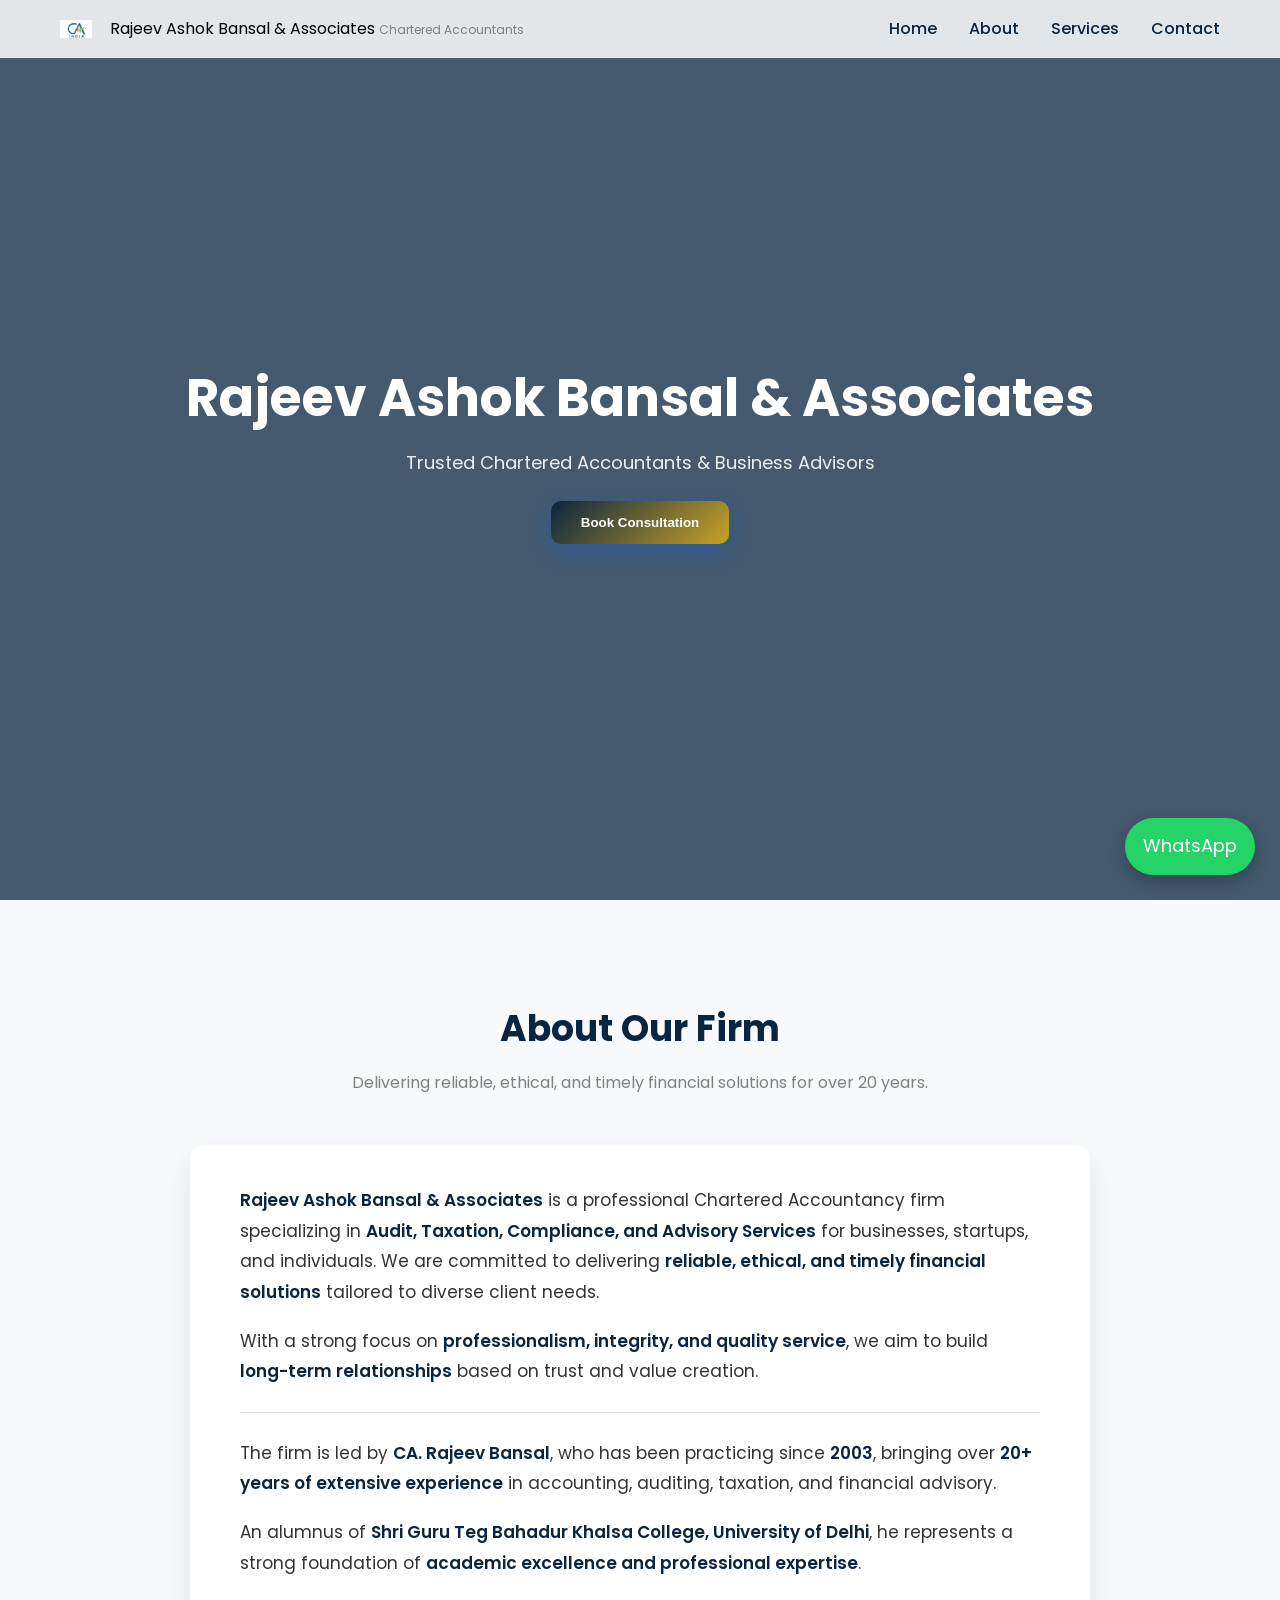
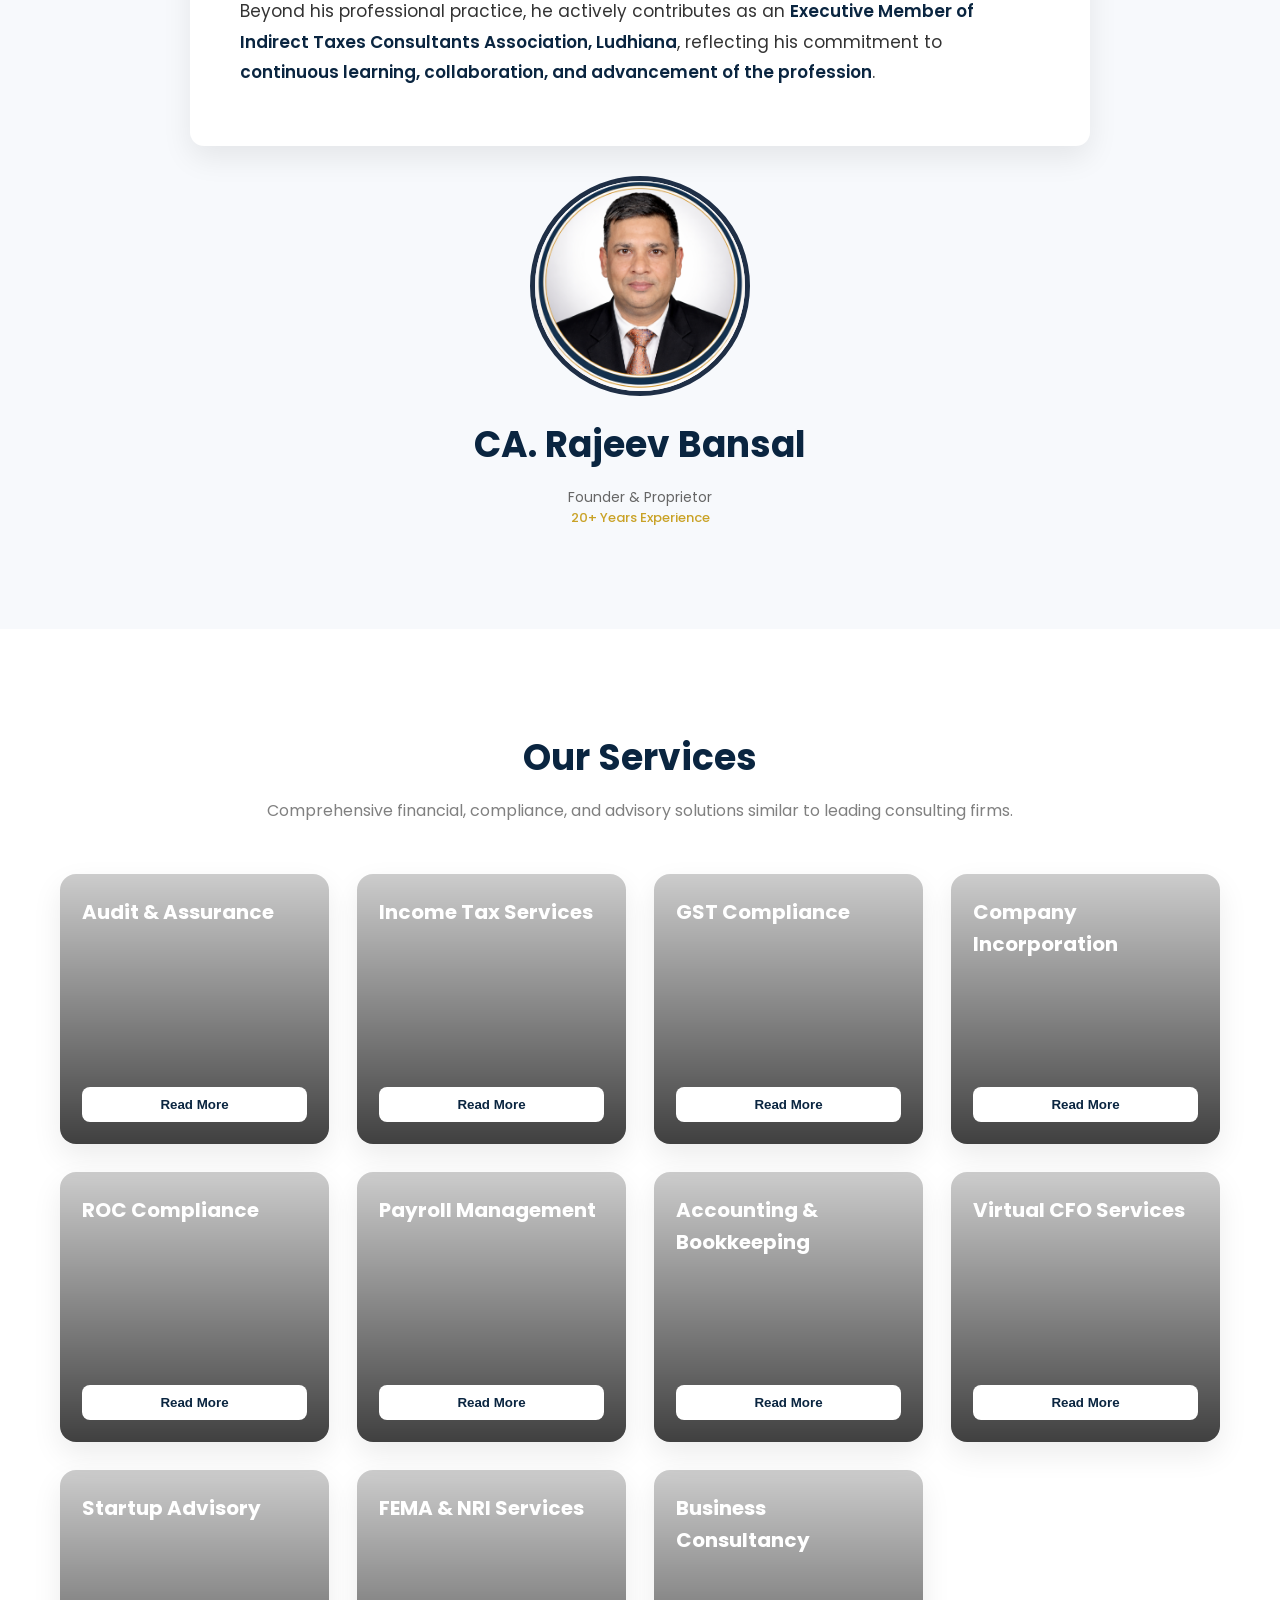
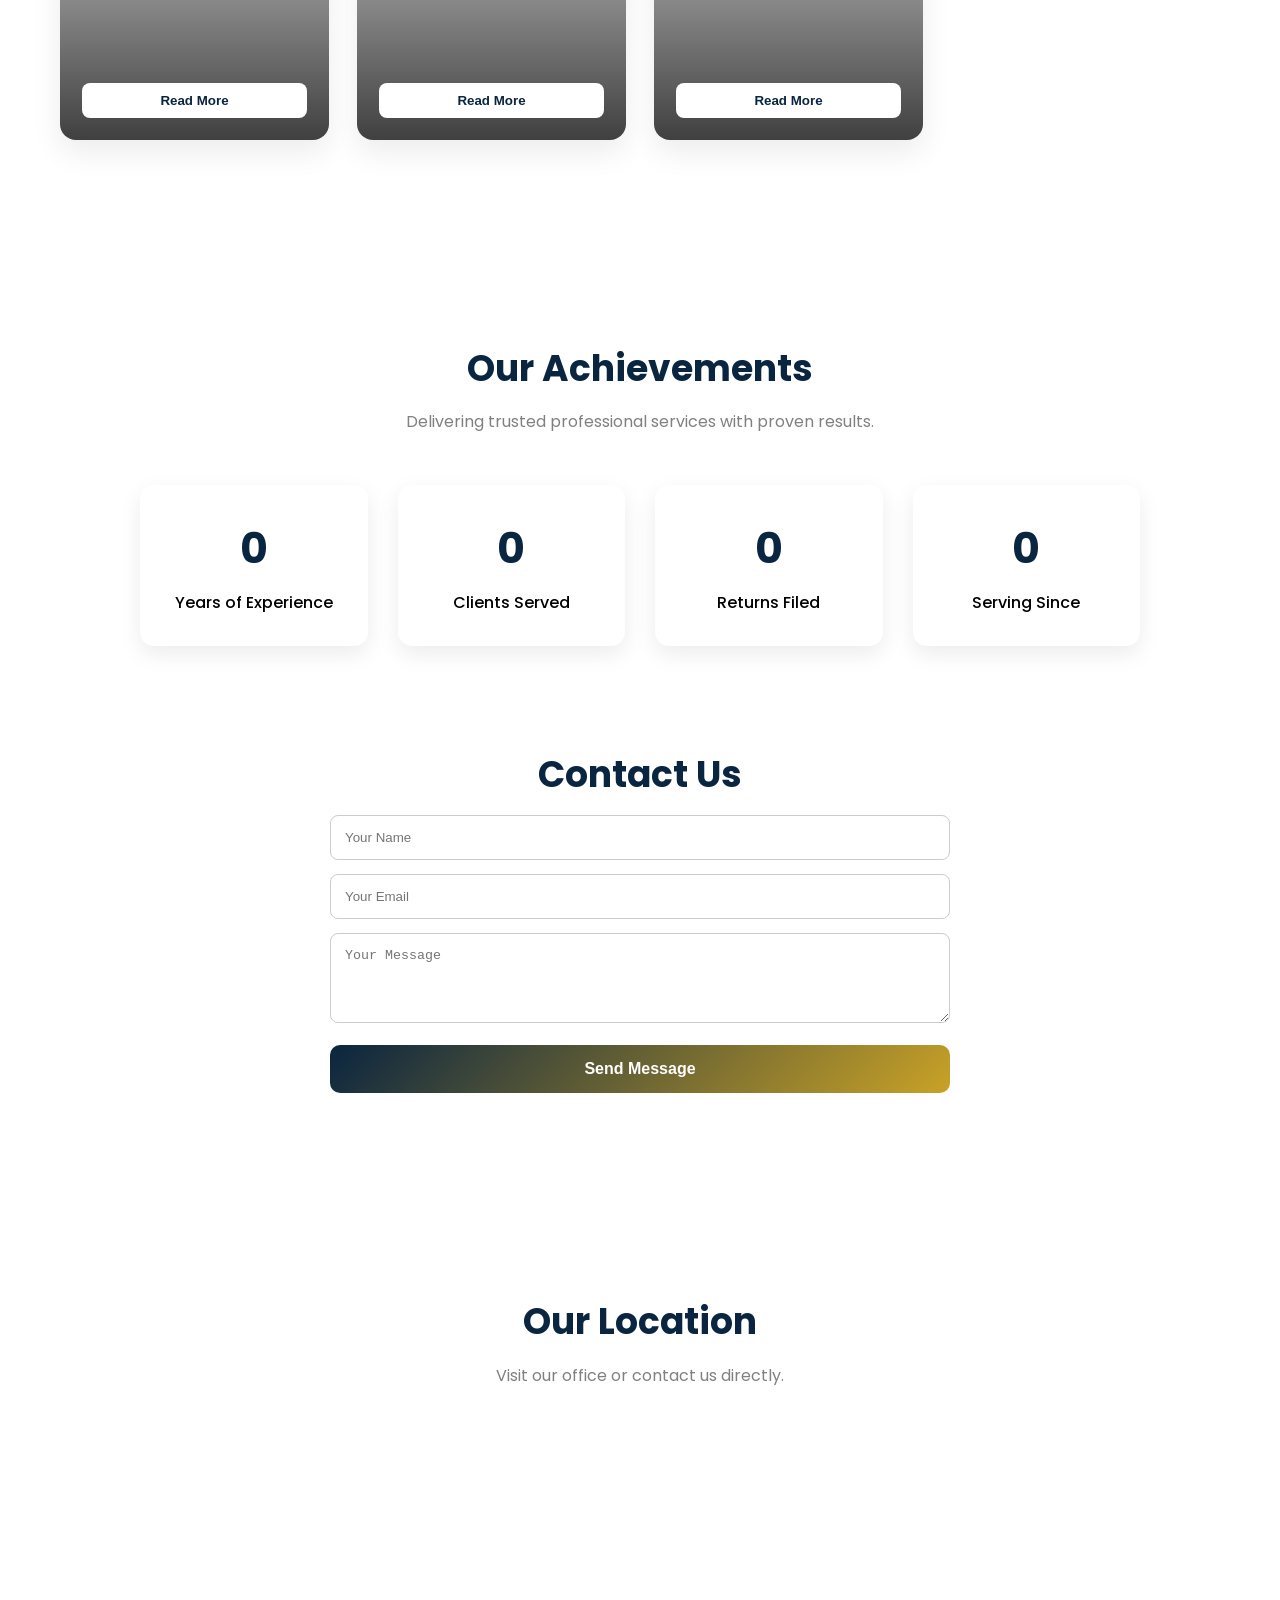
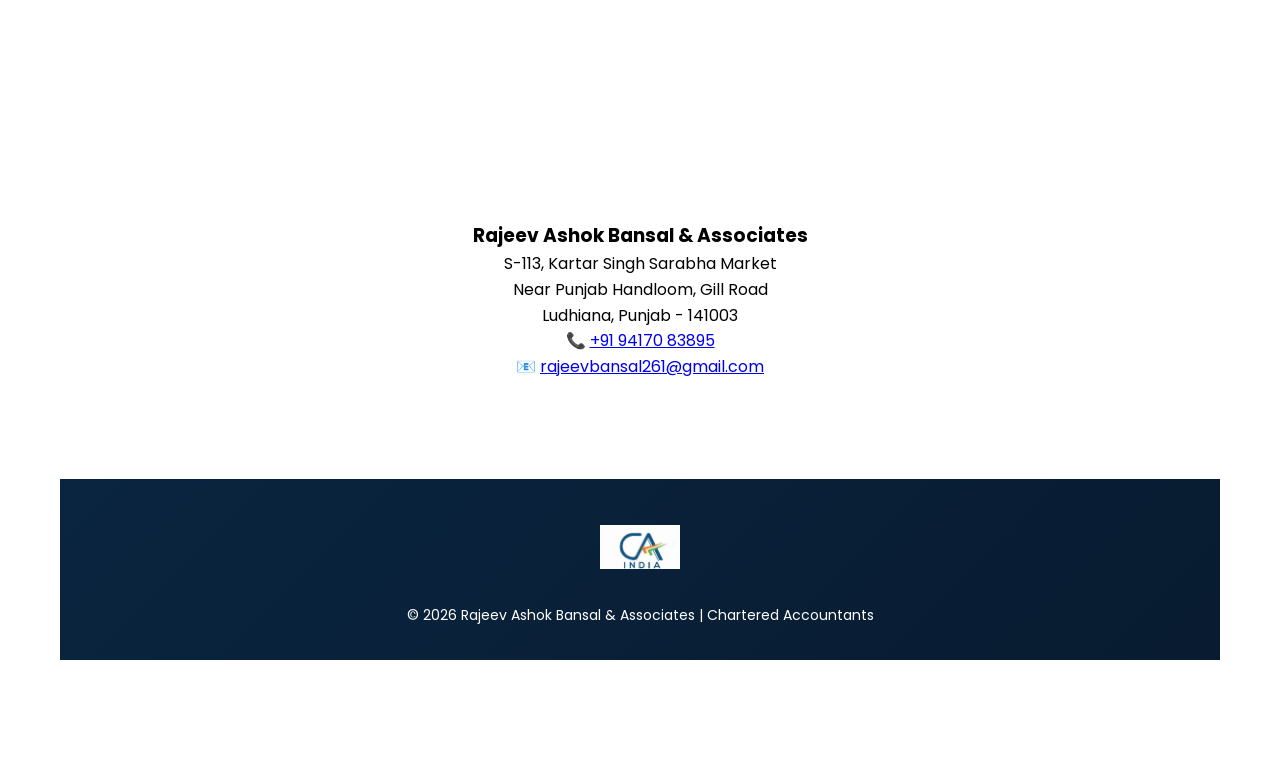
==== commit be149dcc: "Update index.html" ====
--- a/index.html
+++ b/index.html
@@ -60,9 +60,9 @@
 }
 
 .logo {
-  font-size: 20px;
-  font-weight: 600;
-  color: var(--dark);
+  display: flex;
+  align-items: center;
+  gap: 10px;
 }
 
 .sub-logo {
@@ -634,13 +634,19 @@
 
 <div class="logo">
 
-<img src="ca-logo.jpg" class="header-ca-logo" alt="Chartered Accountant">
+<img src="ca-logo.jpg"
+class="header-ca-logo"
+alt="Chartered Accountant">
+
+<div class="logo-text">
 
 Rajeev Ashok Bansal & Associates
-<br>
+
 <span class="sub-logo">
 Chartered Accountants
 </span>
+
+</div>
 
 </div>
 
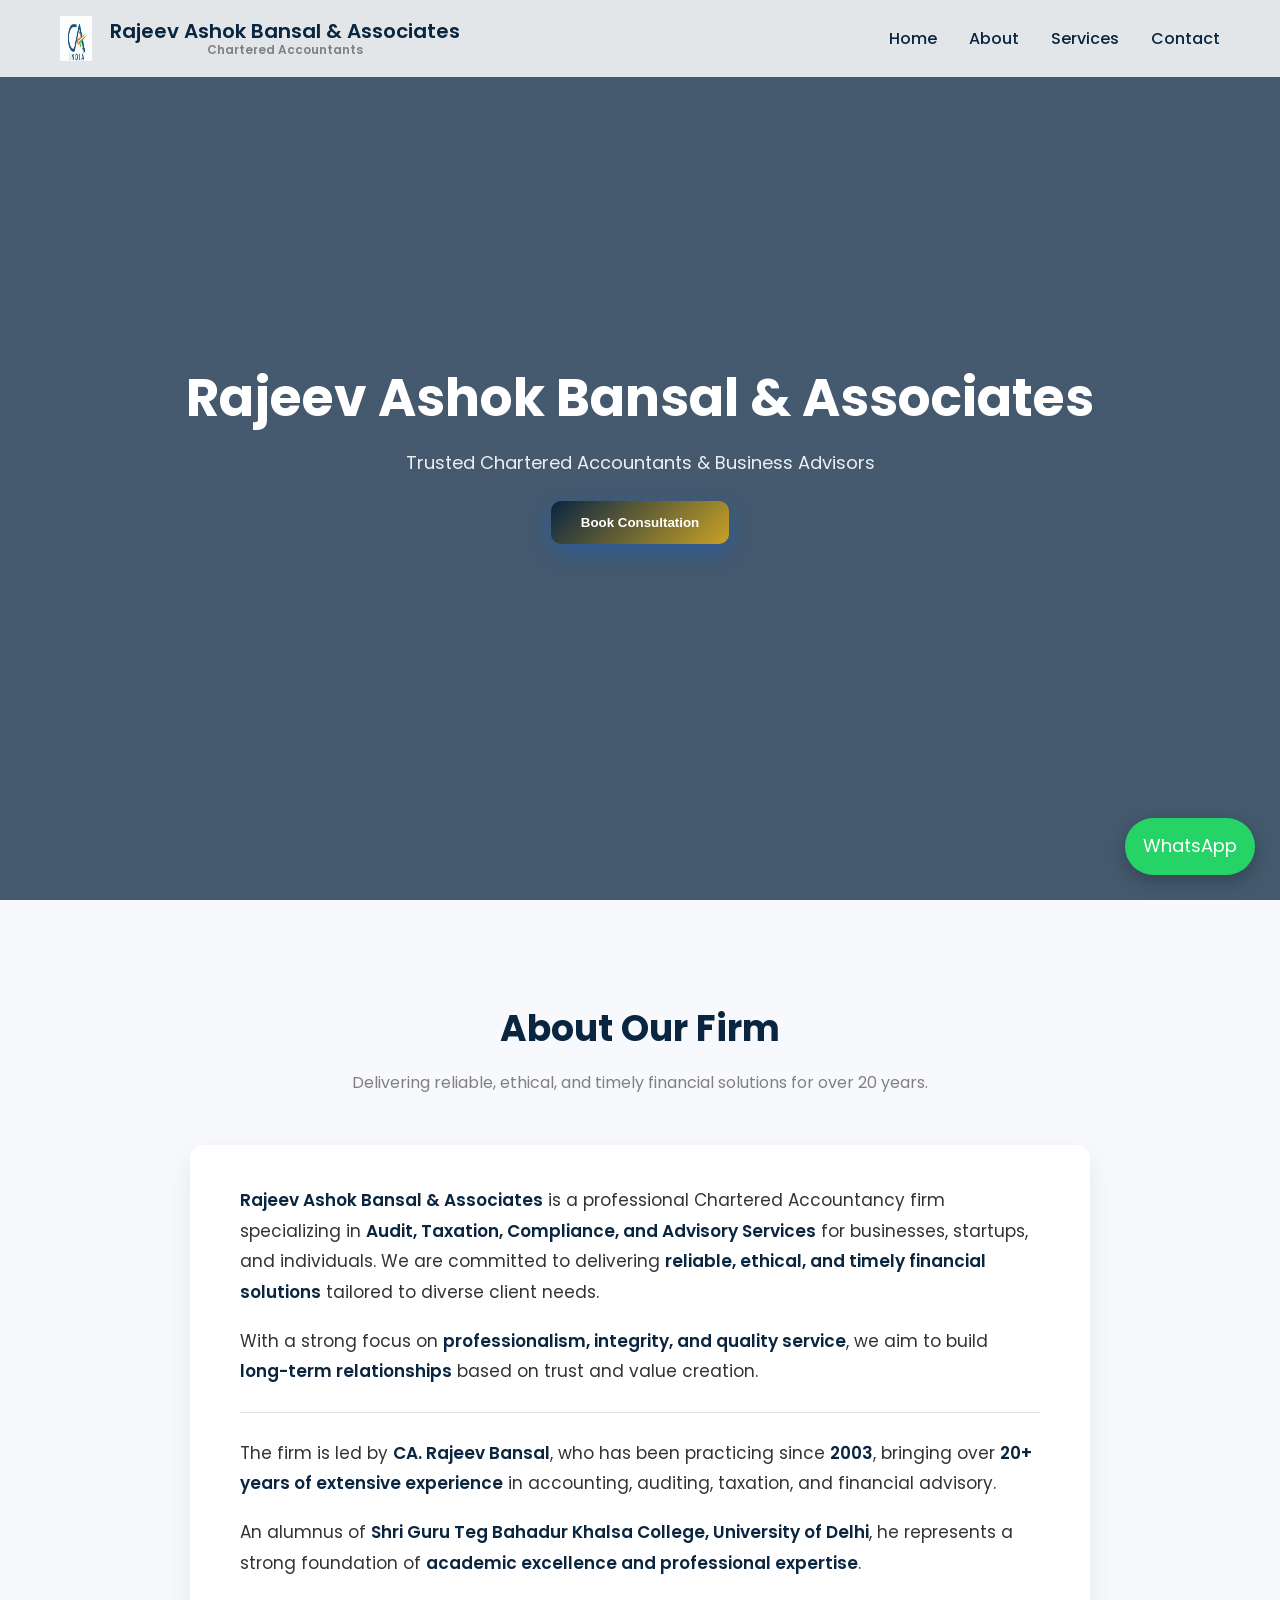
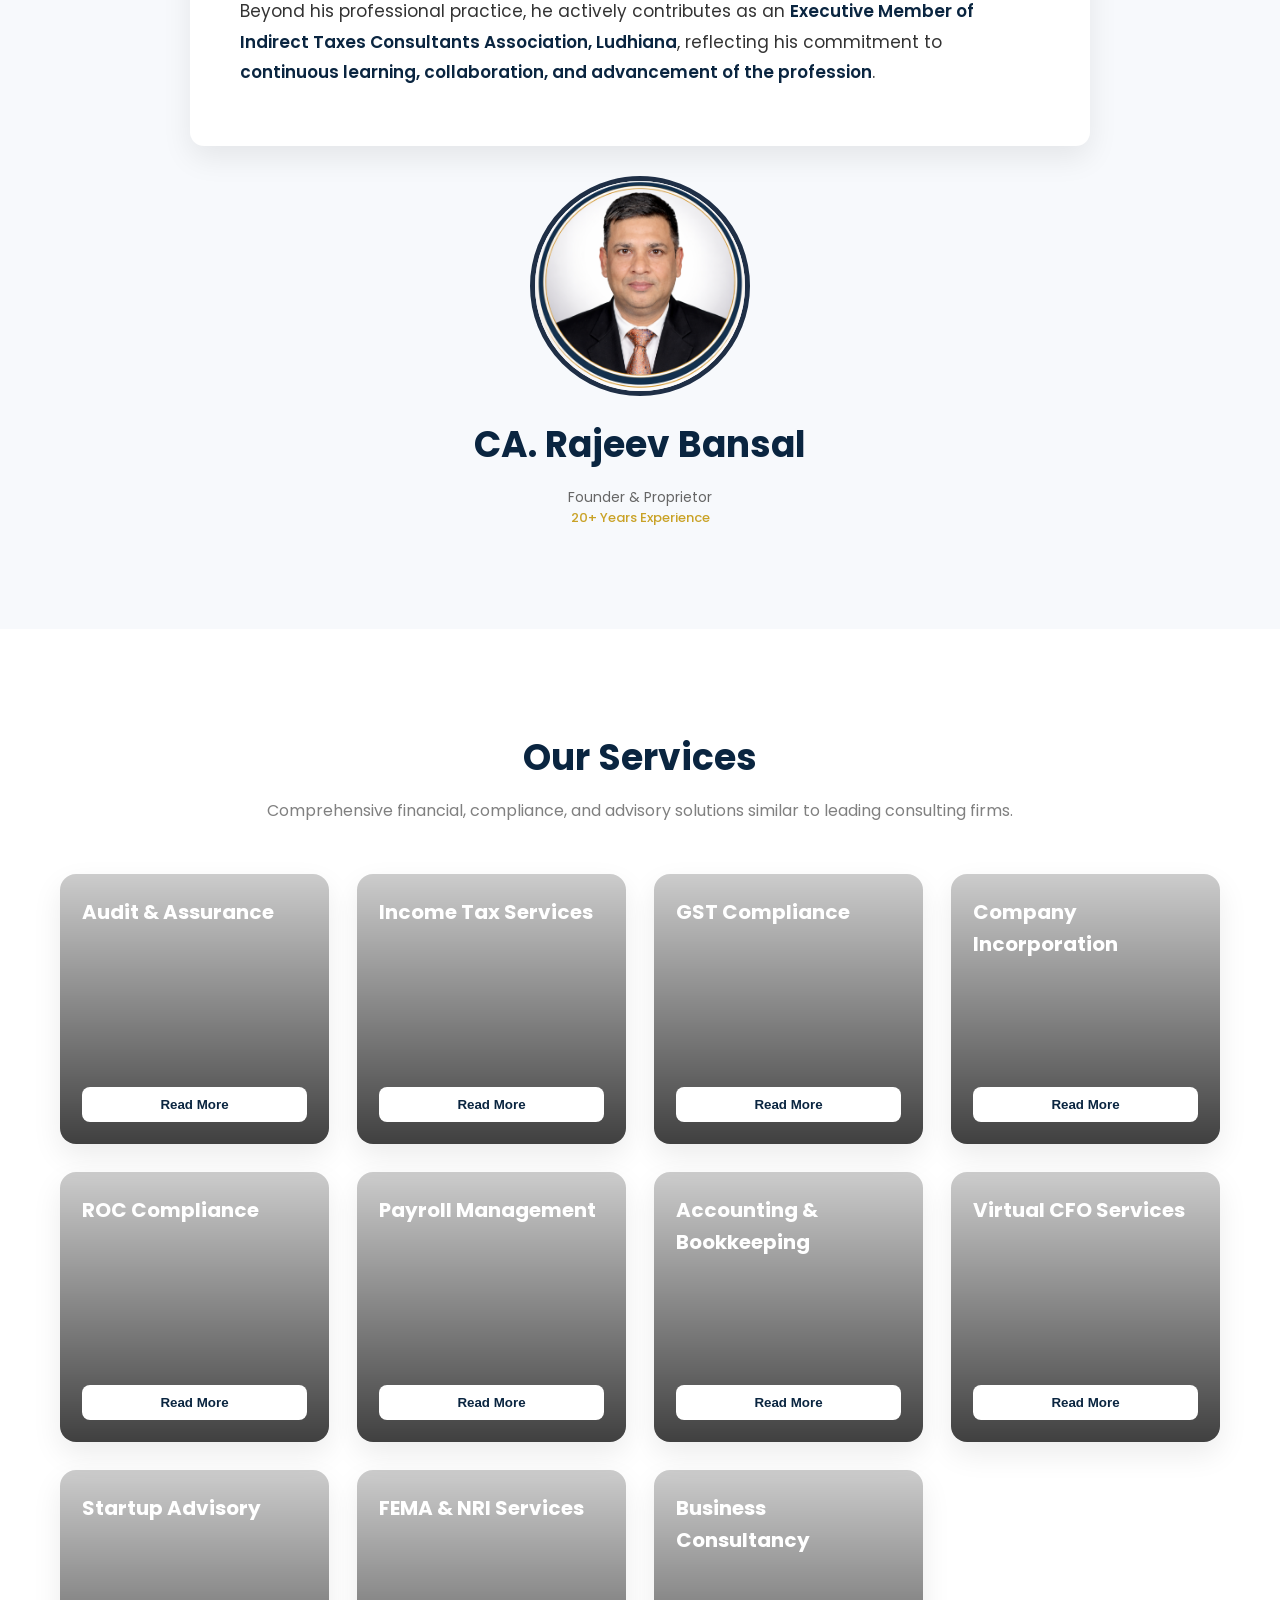
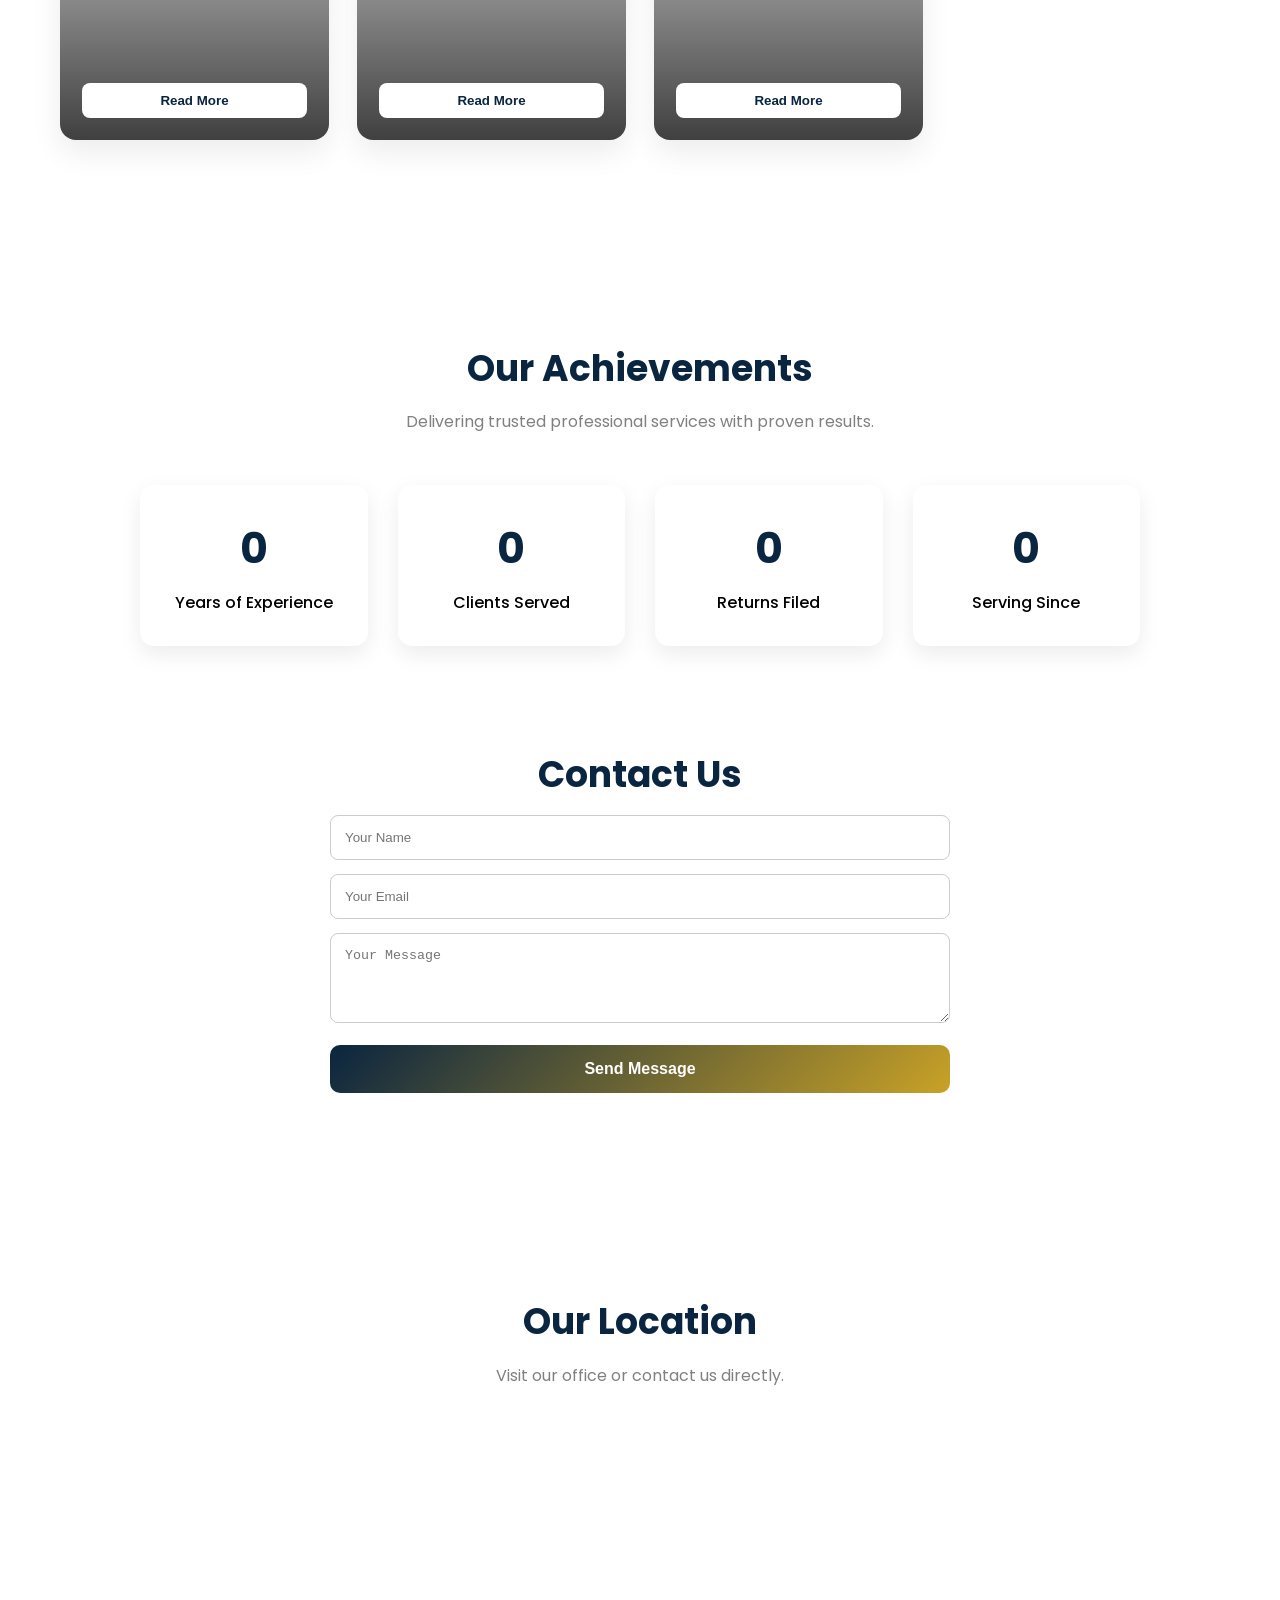
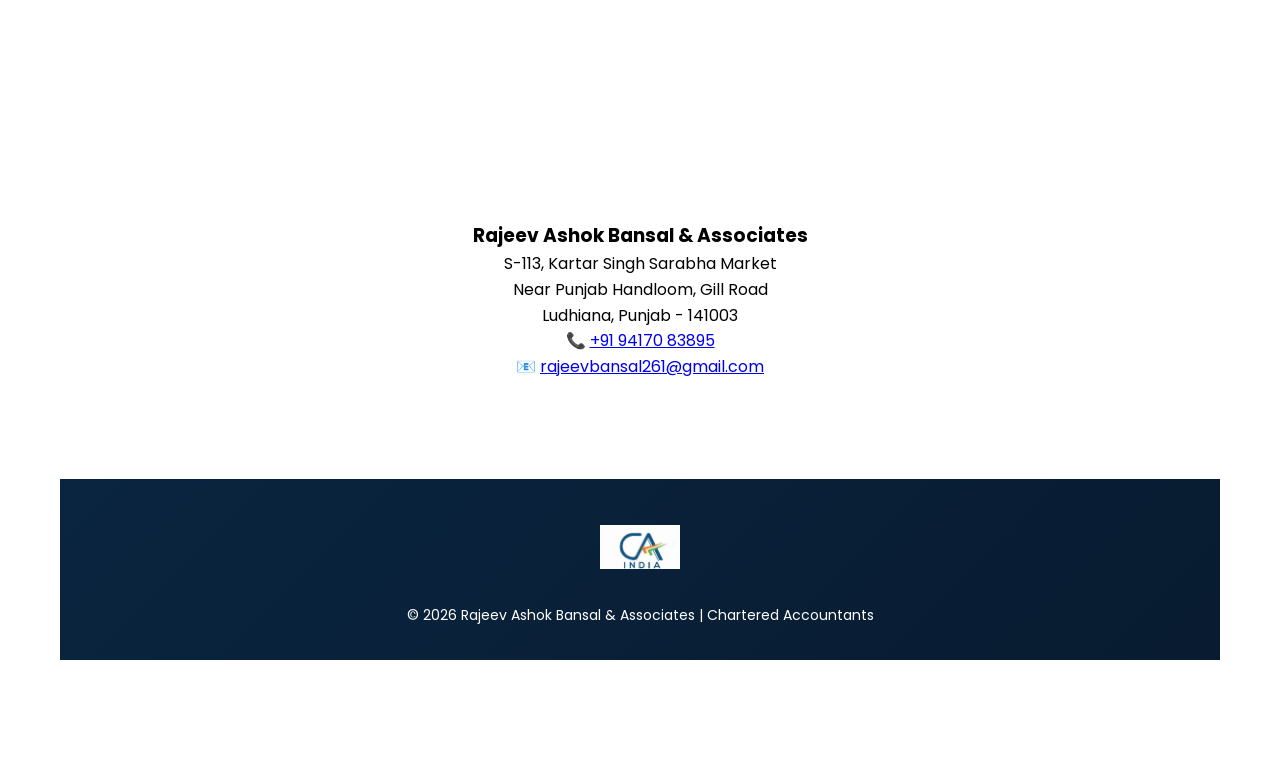
==== commit fa4495a0: "Update index.html" ====
--- a/index.html
+++ b/index.html
@@ -619,6 +619,40 @@
 
 }
   
+/* HEADER CA LOGO */
+
+.header-ca-logo {
+  height: 45px;
+}
+
+/* TEXT BLOCK */
+
+.logo-text {
+  display: flex;
+  flex-direction: column;
+  line-height: 1.2;
+}
+
+.logo-text span {
+  text-align: center;
+}
+
+/* FIRM NAME */
+
+.logo-text {
+  font-size: 20px;
+  font-weight: 600;
+  color: var(--dark);
+}
+
+/* SUBTITLE */
+
+.sub-logo {
+  font-size: 12px;
+  color: gray;
+  text-align: center;
+}
+  
 </style>
 
 
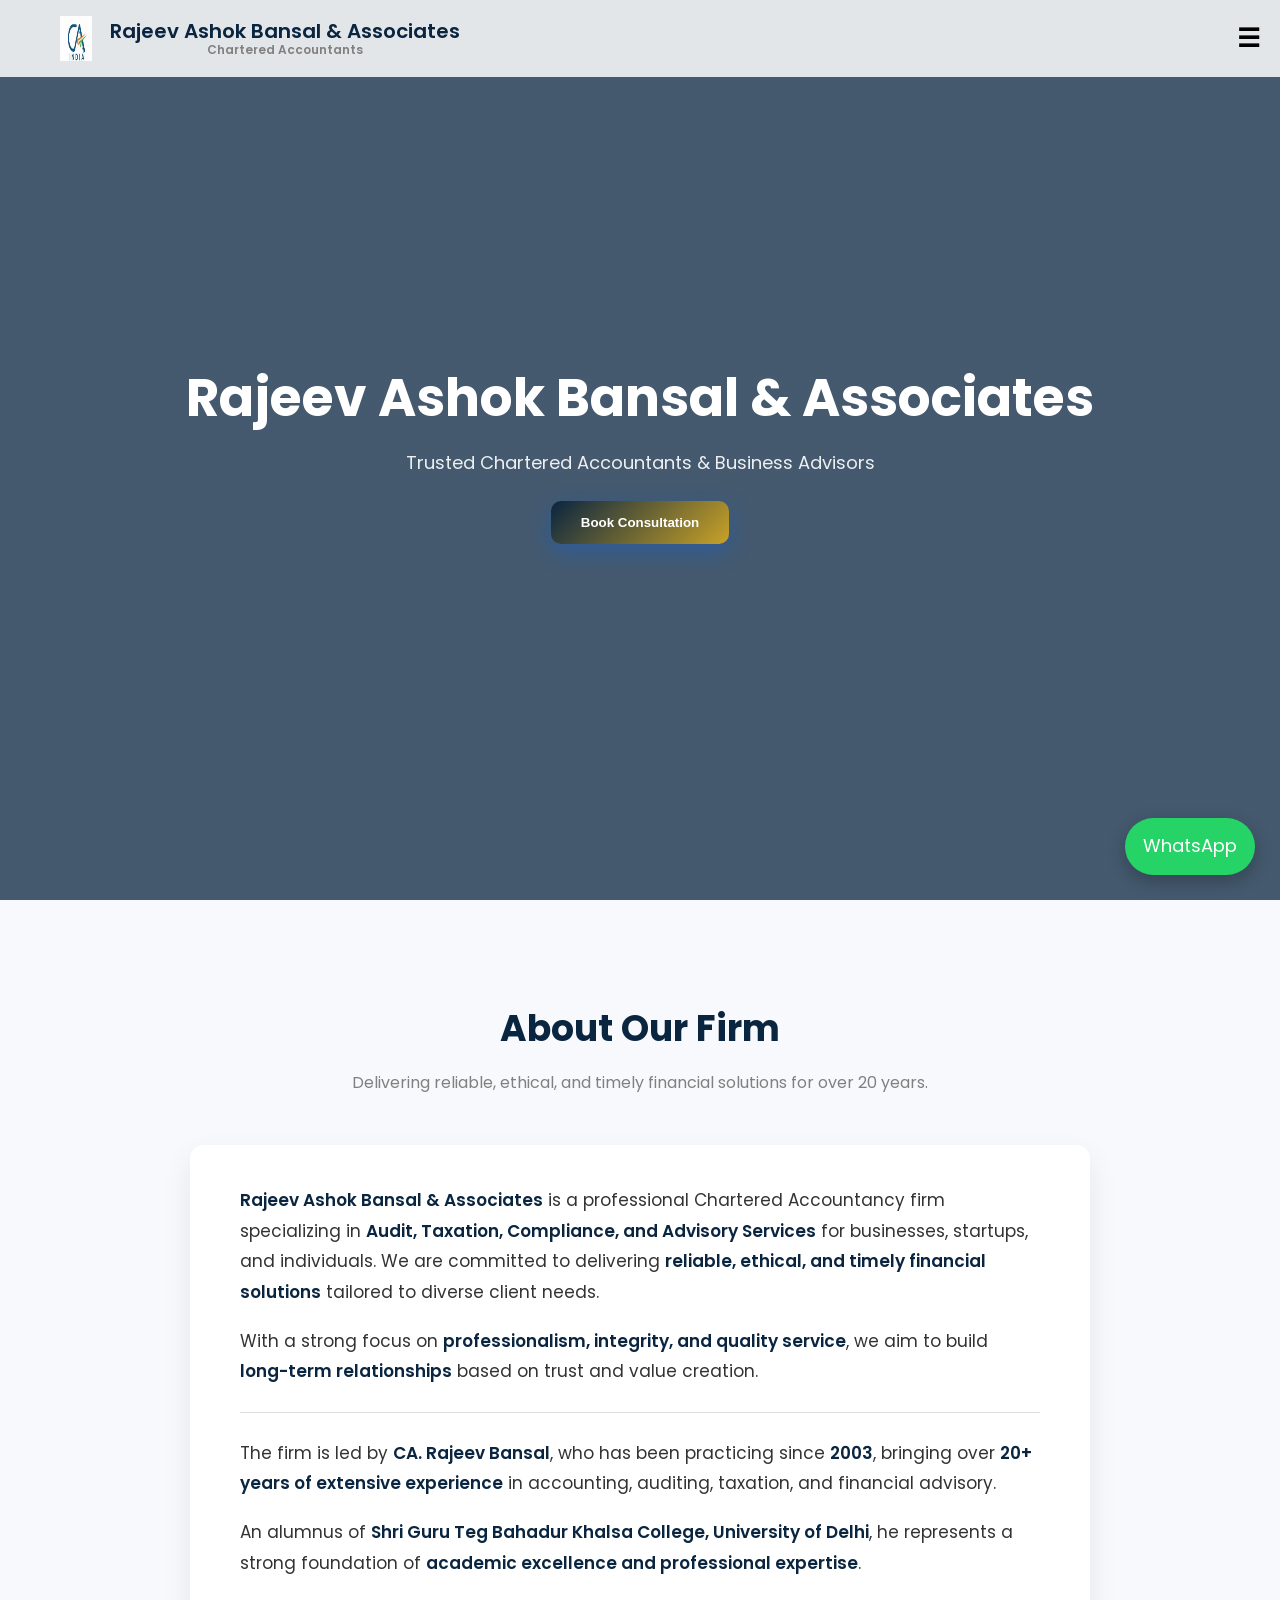
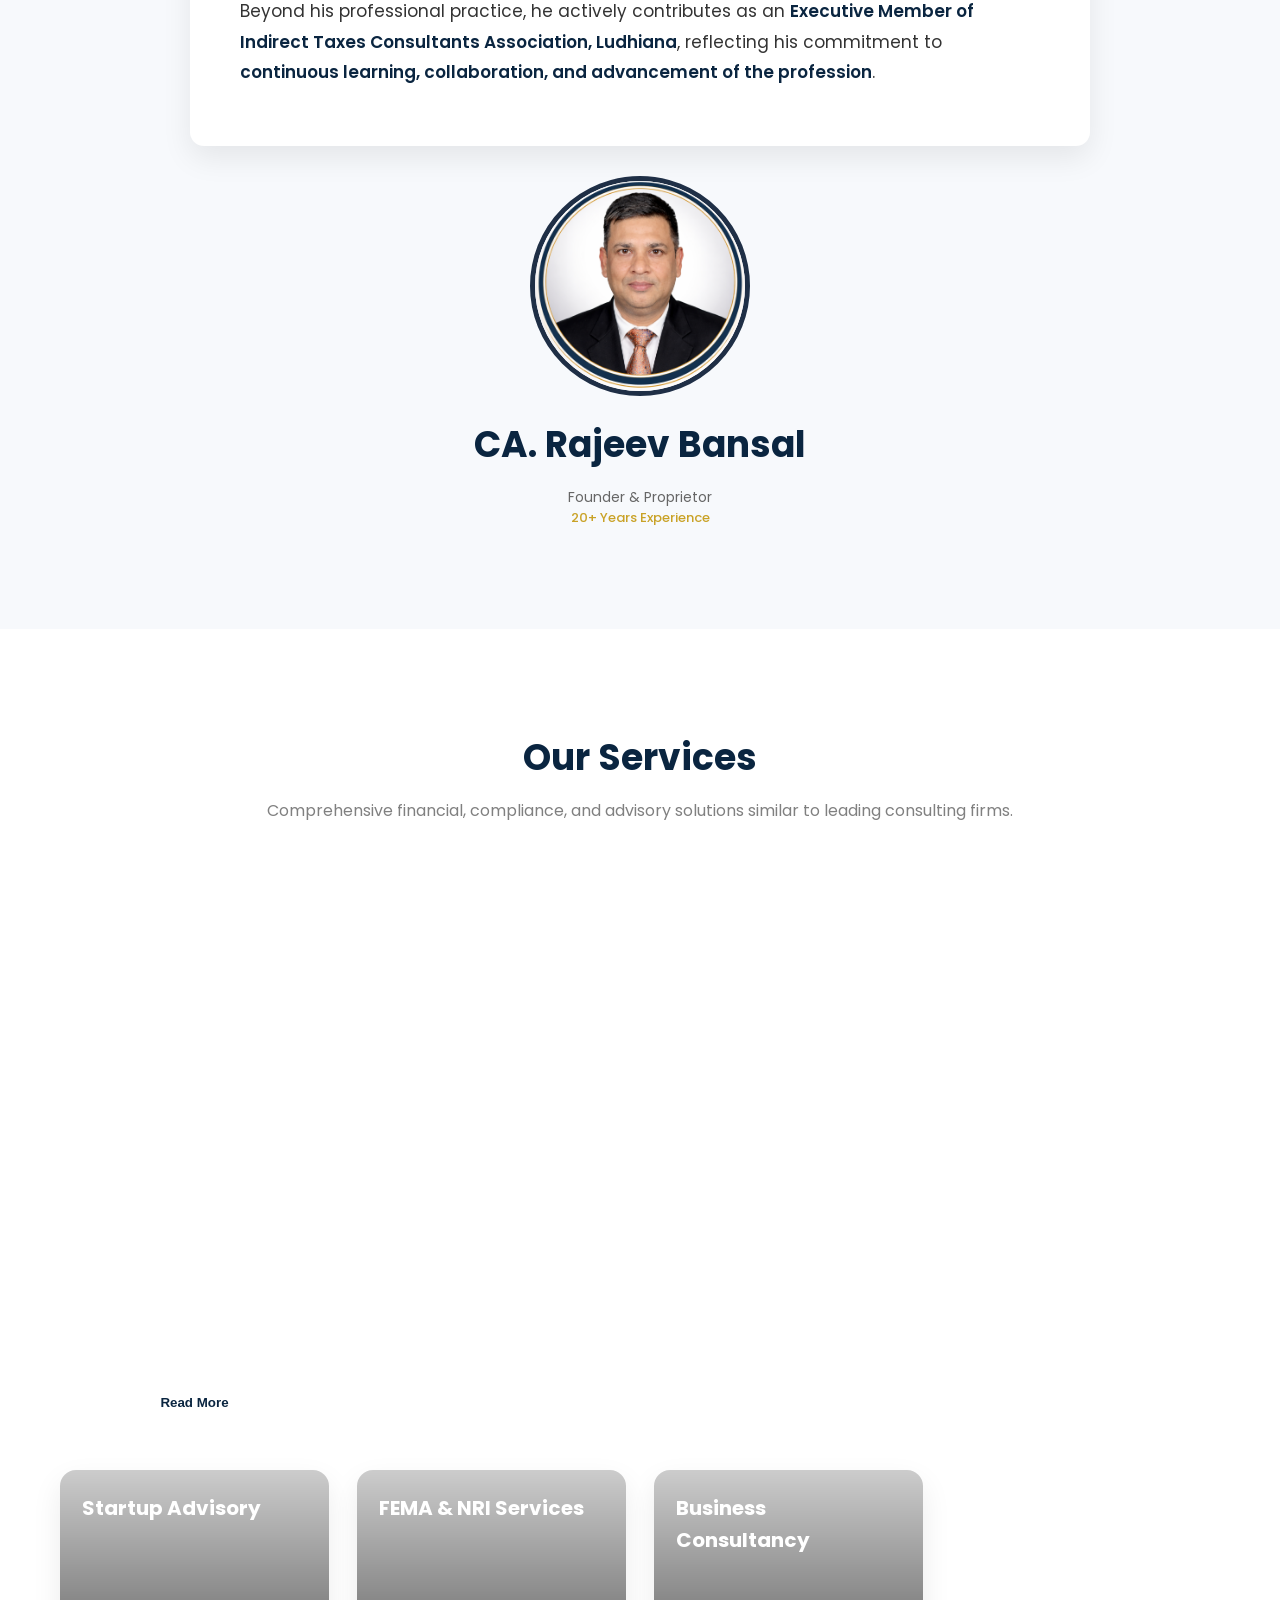
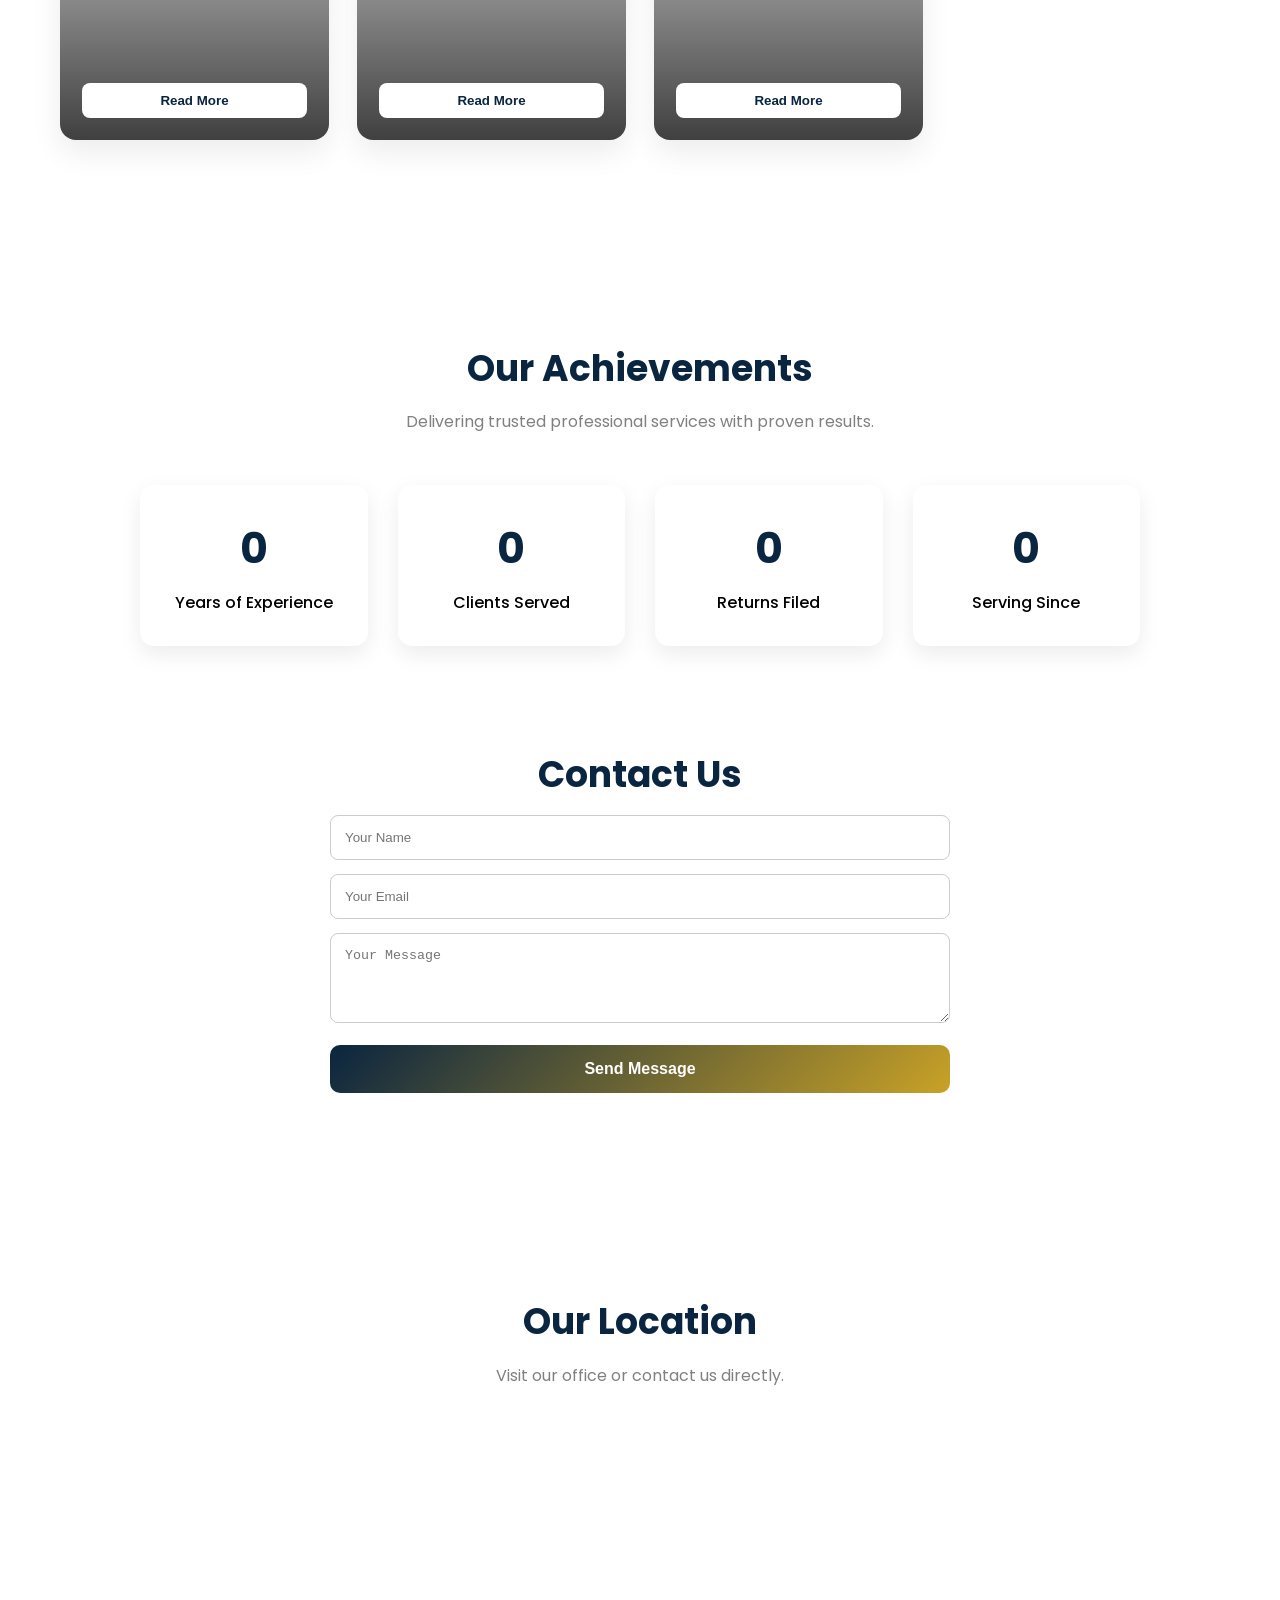
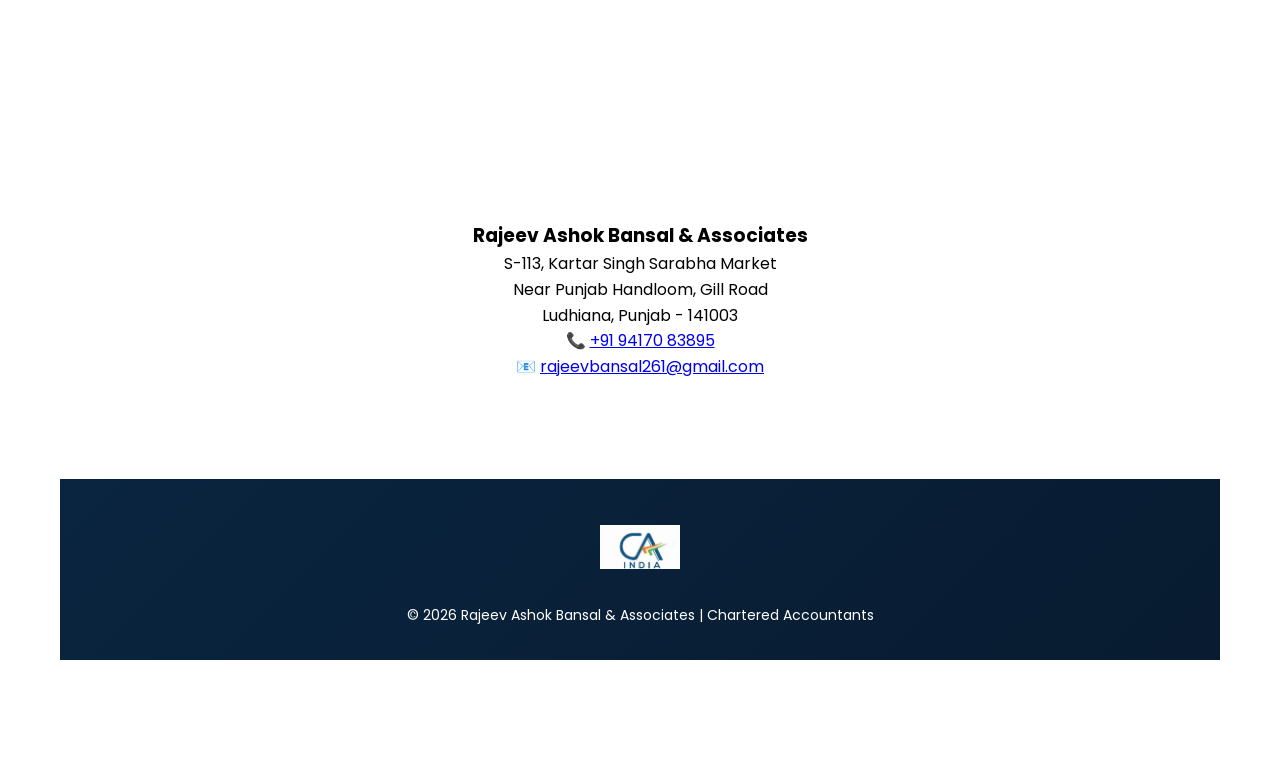
==== commit b7f69acb: "Update index.html" ====
--- a/index.html
+++ b/index.html
@@ -543,19 +543,23 @@
 
 @media (max-width: 768px) {
 
-  header {
-    flex-direction: column;
-    align-items: flex-start;
+  .logo {
+    align-items: center;
   }
 
-  .logo {
+  .header-ca-logo {
+    height: 38px;
+  }
+
+  .logo-text {
     font-size: 16px;
-    line-height: 1.3;
   }
 
   .sub-logo {
     font-size: 11px;
   }
+
+}
 
   nav {
     width: 100%;
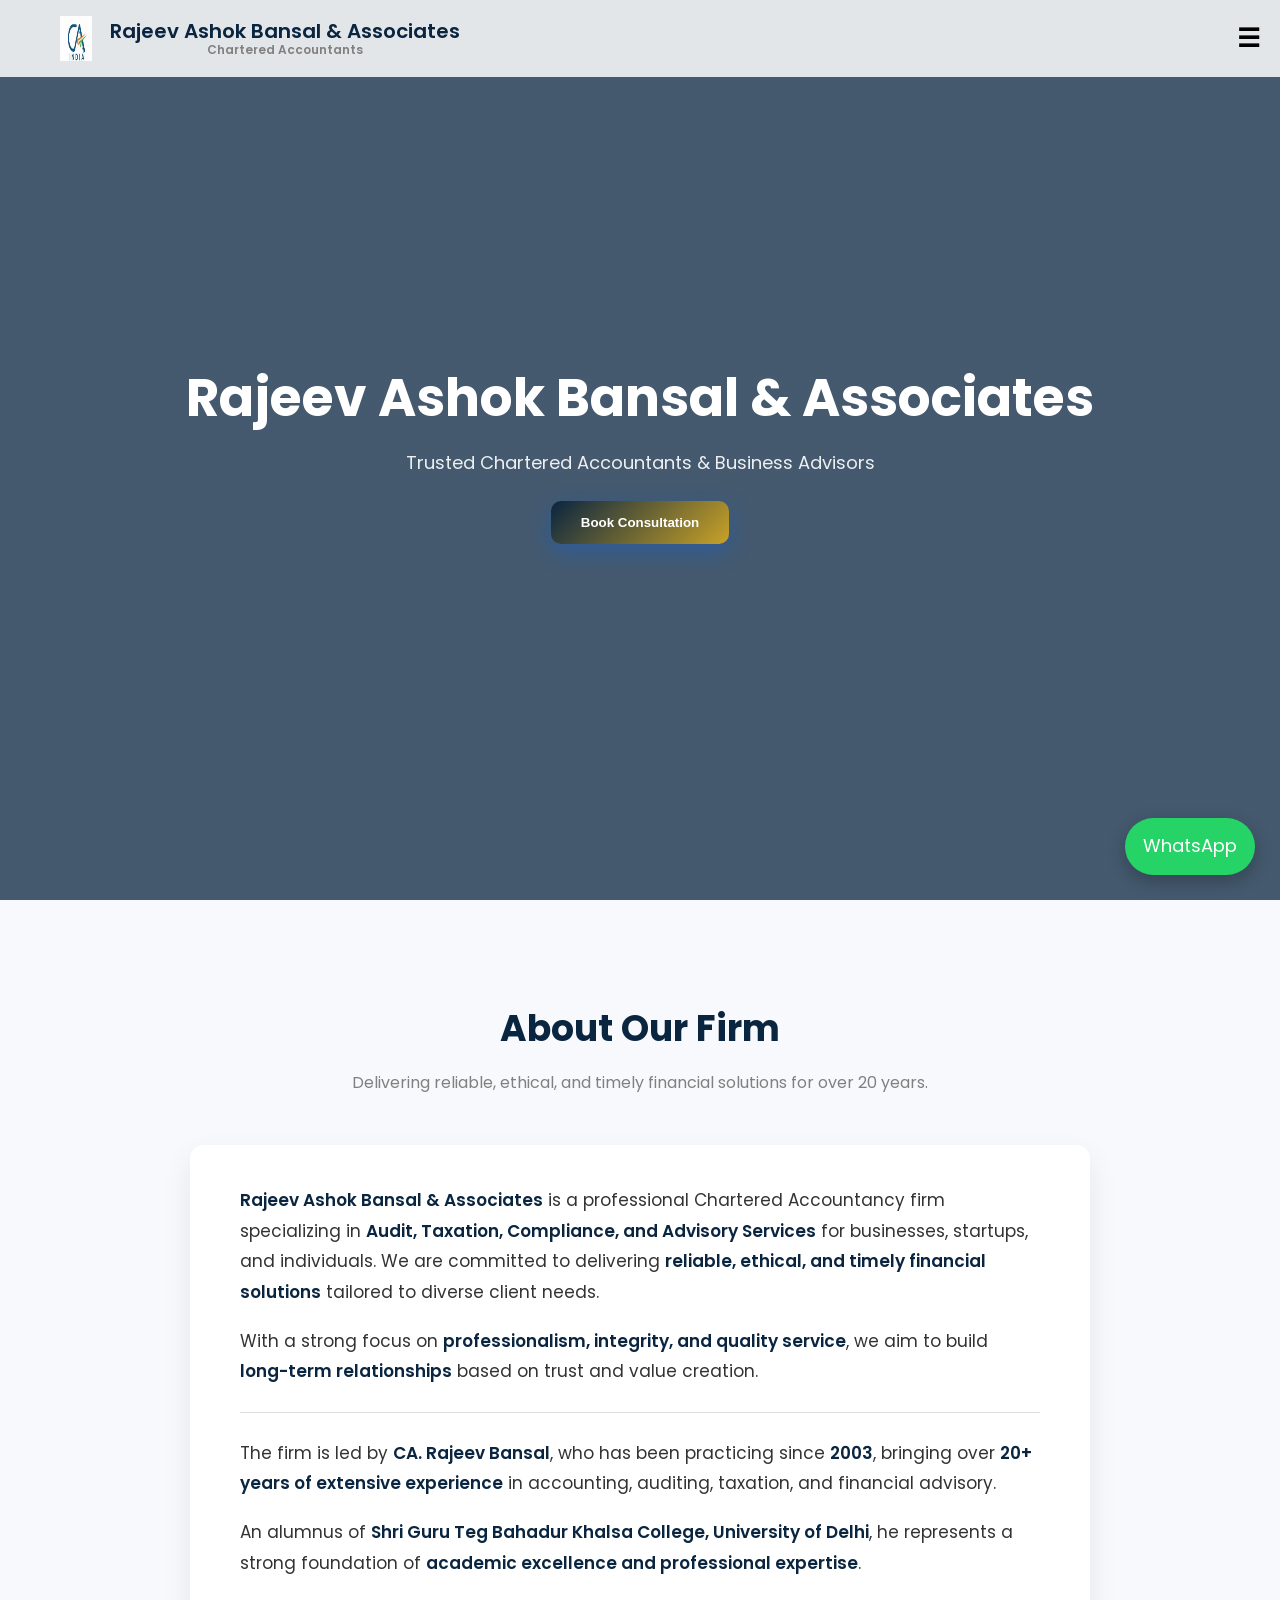
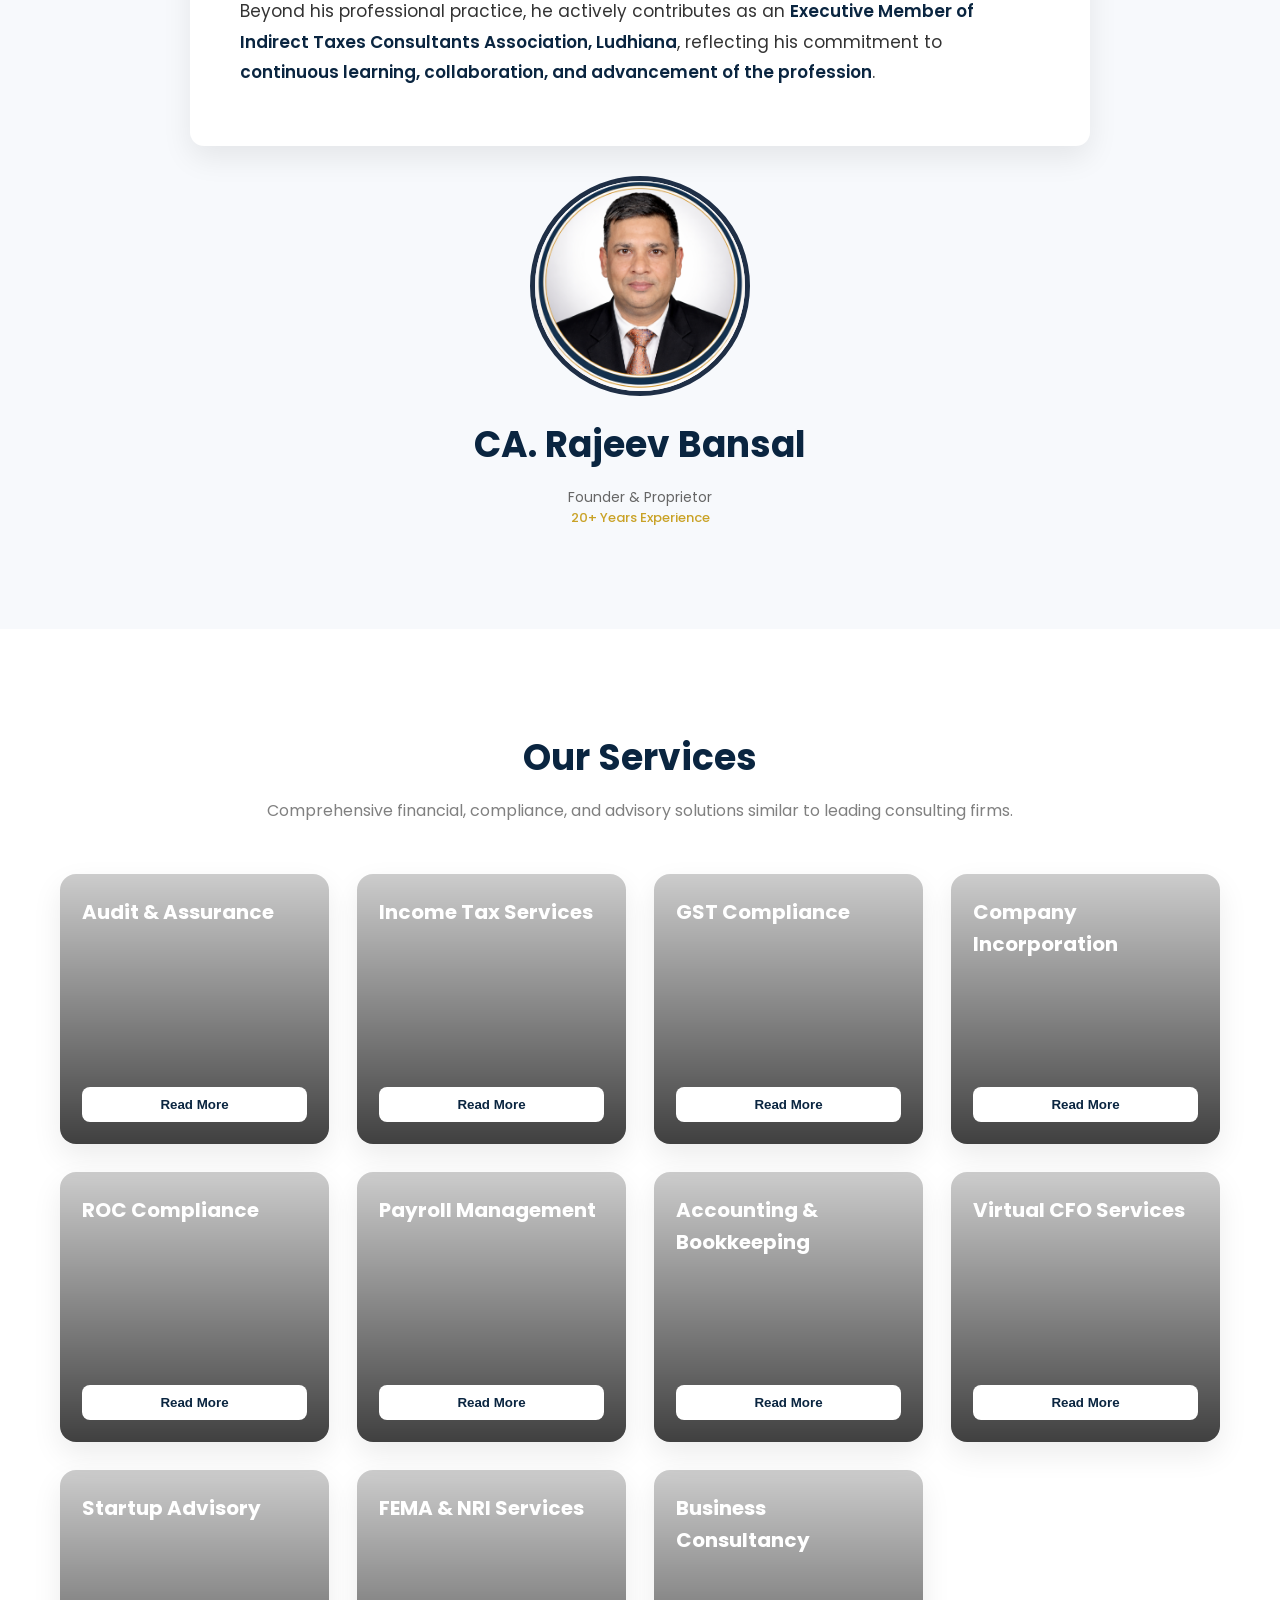
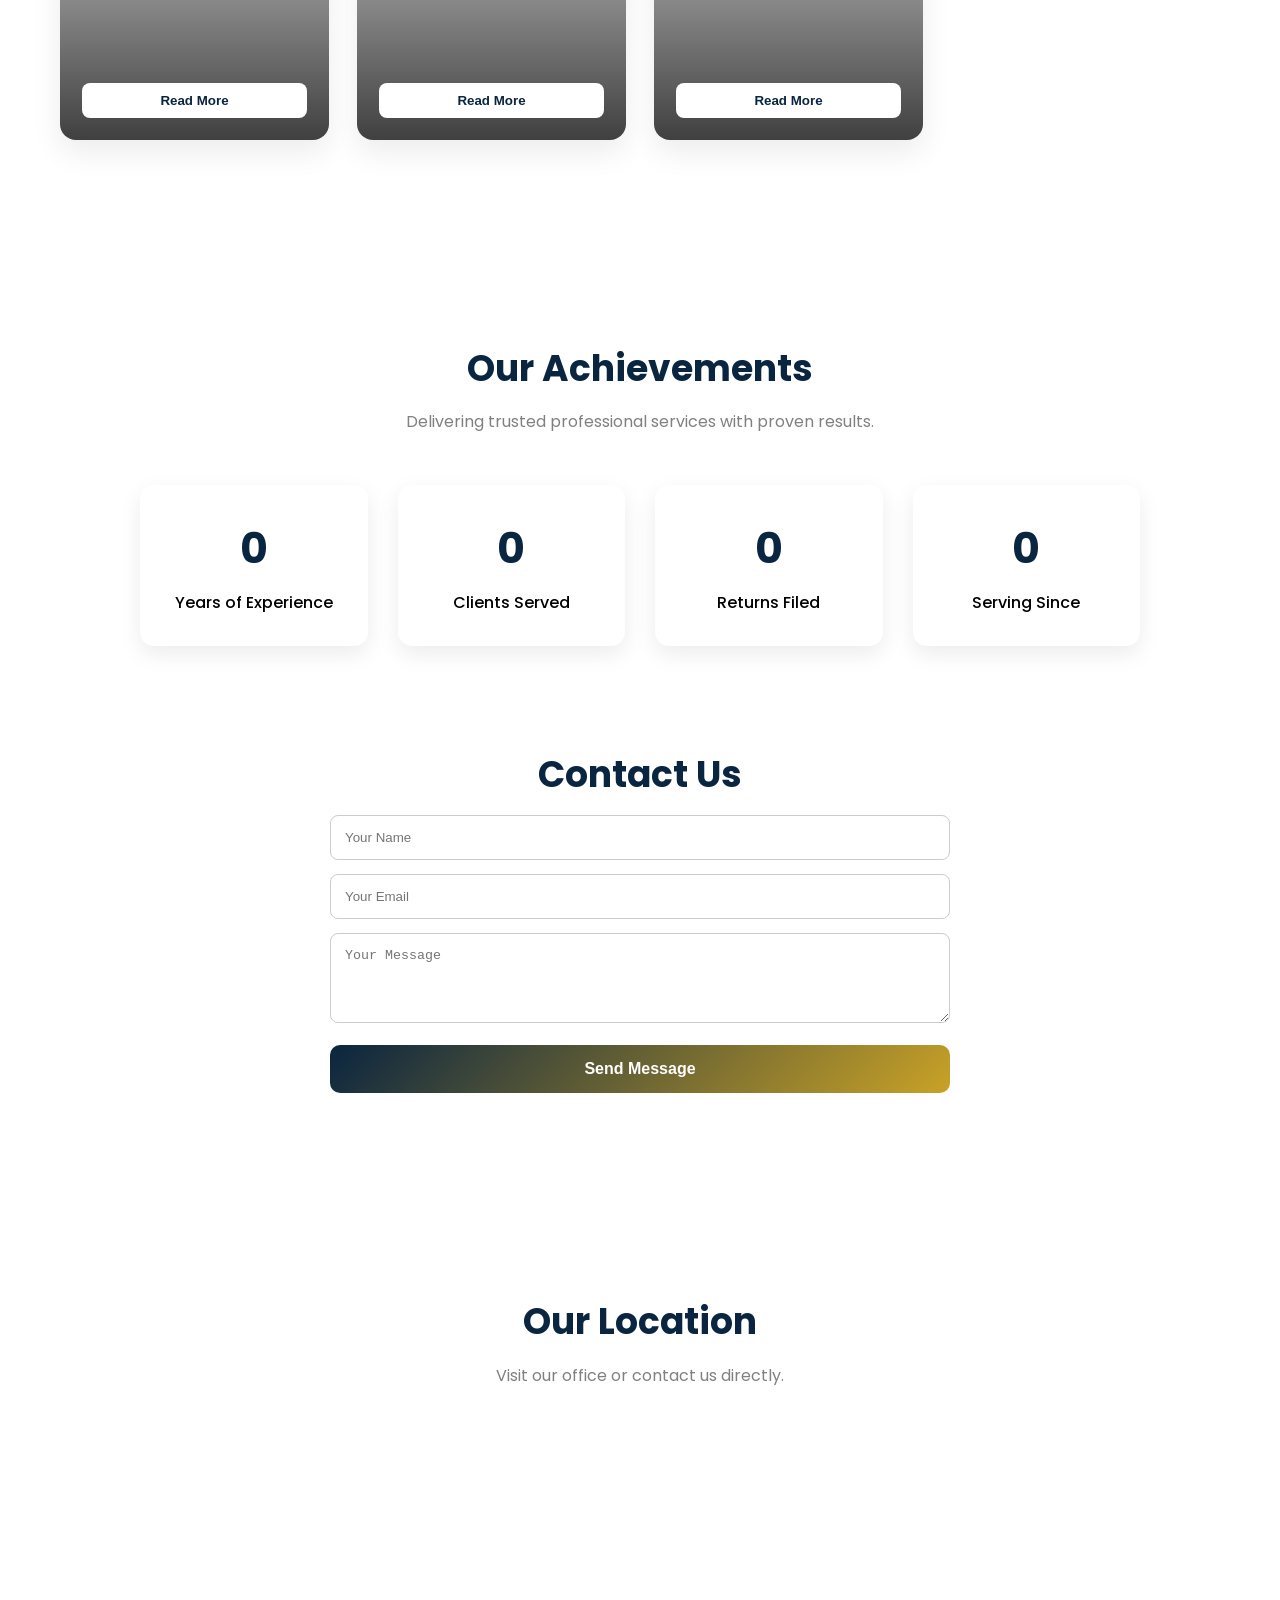
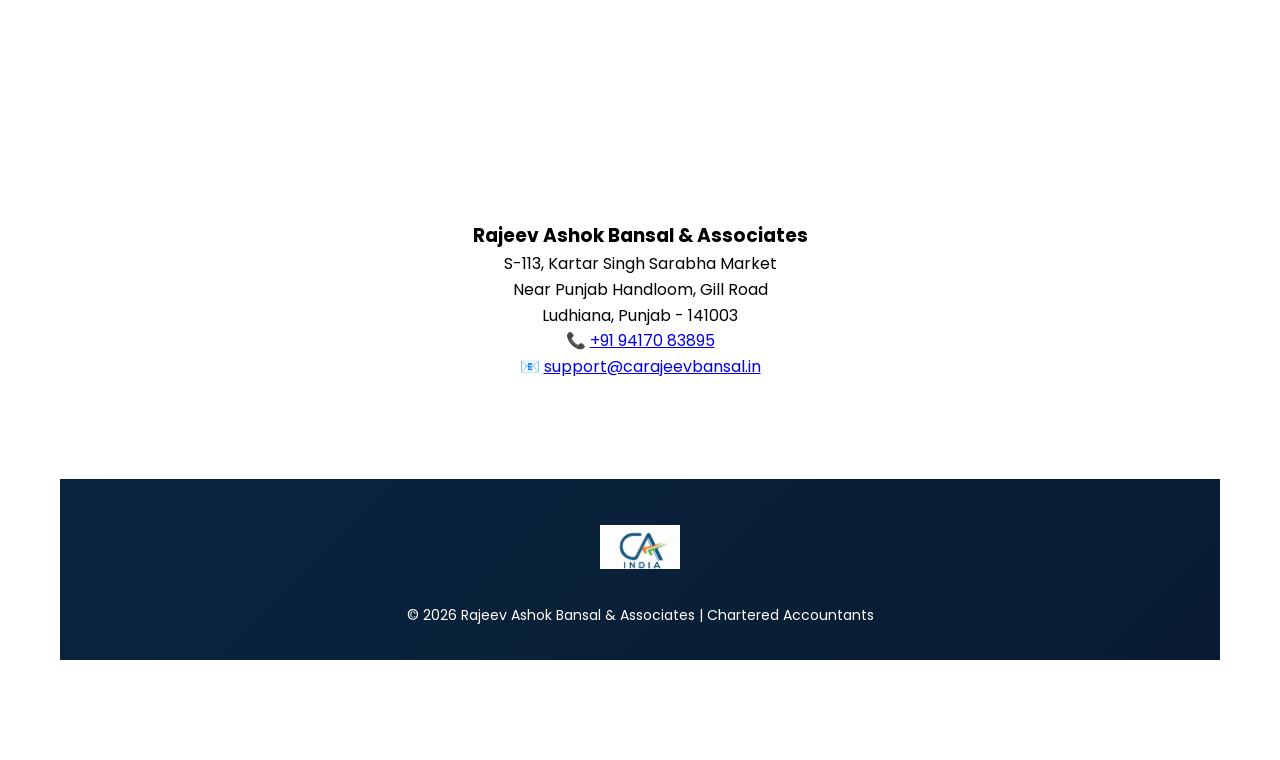
==== commit 9ac1d088: "Update index.html" ====
--- a/index.html
+++ b/index.html
@@ -895,8 +895,8 @@
 </p>
 
 <p>
-📧 <a href="mailto:rajeevbansal261@gmail.com">
-rajeevbansal261@gmail.com
+📧 <a href="mailto:support@carajeevbansal.in">
+support@carajeevbansal.in
 </a>
 </p>
 
